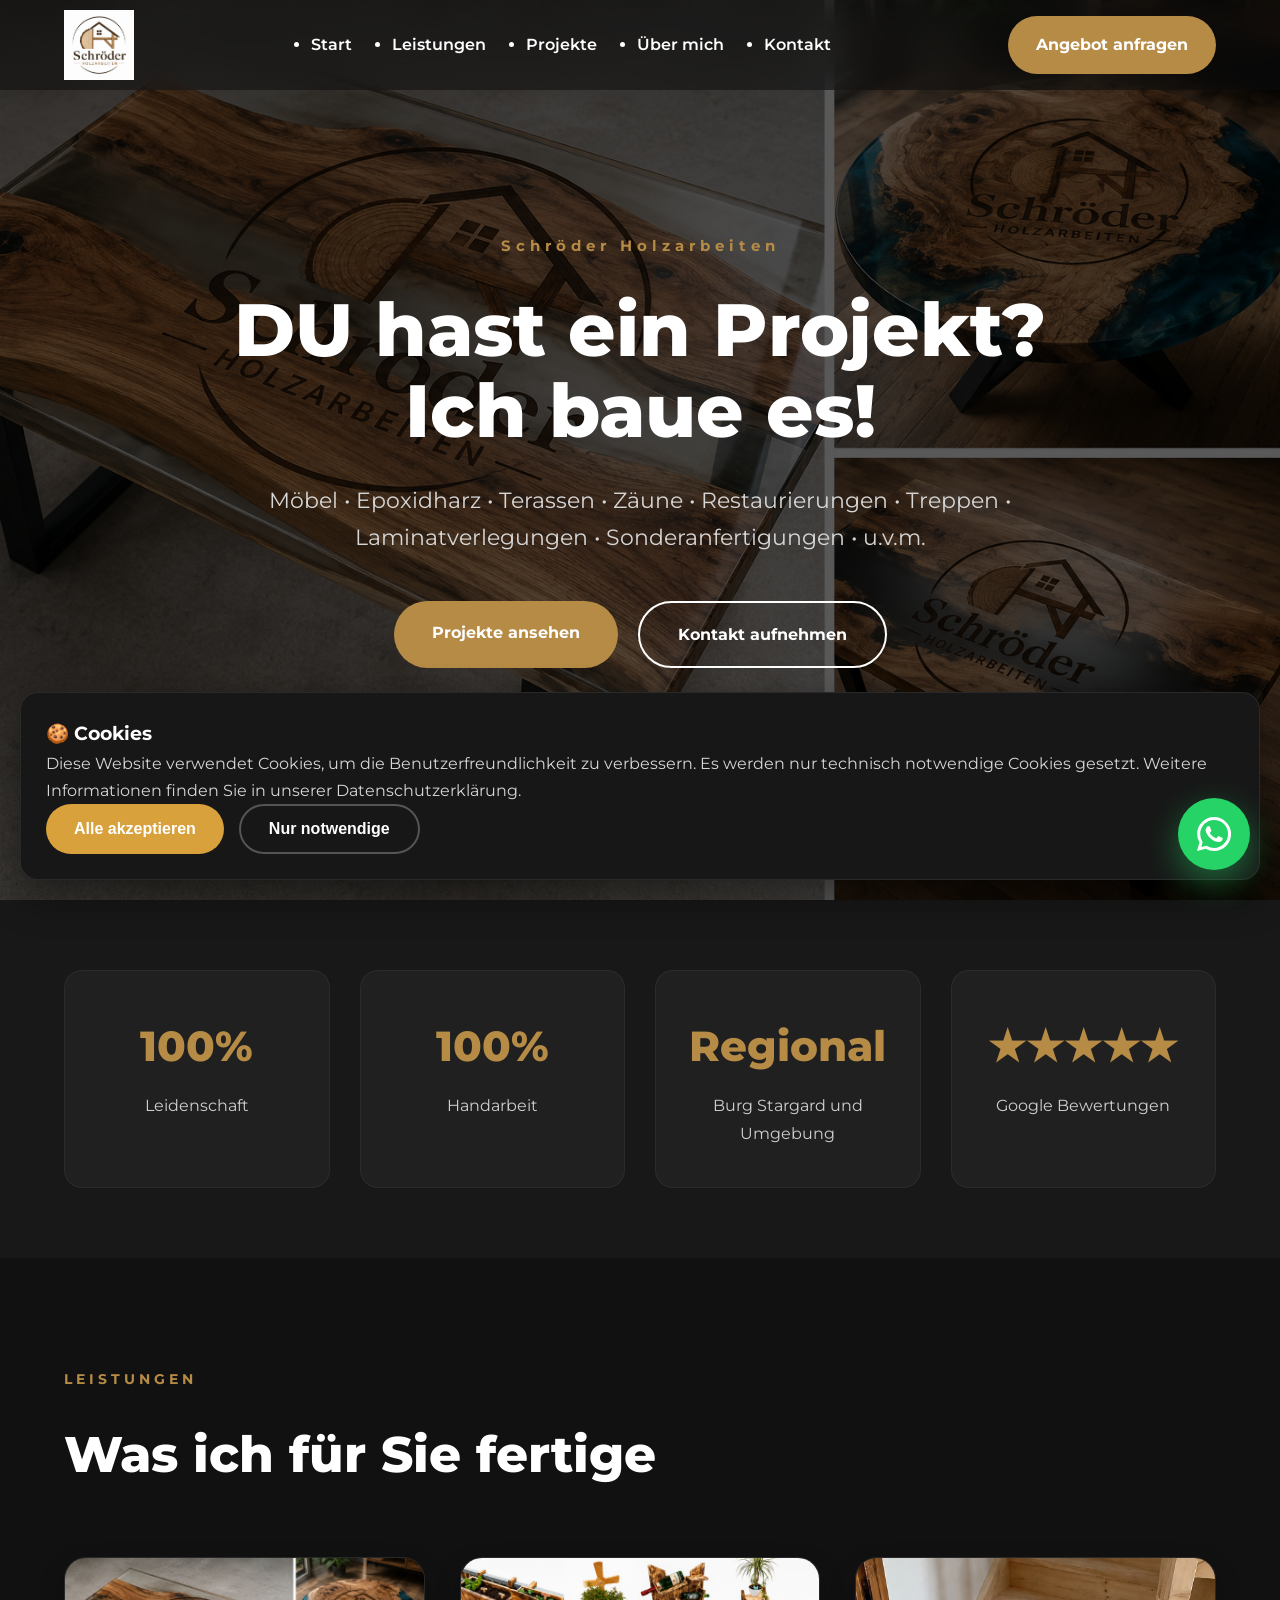
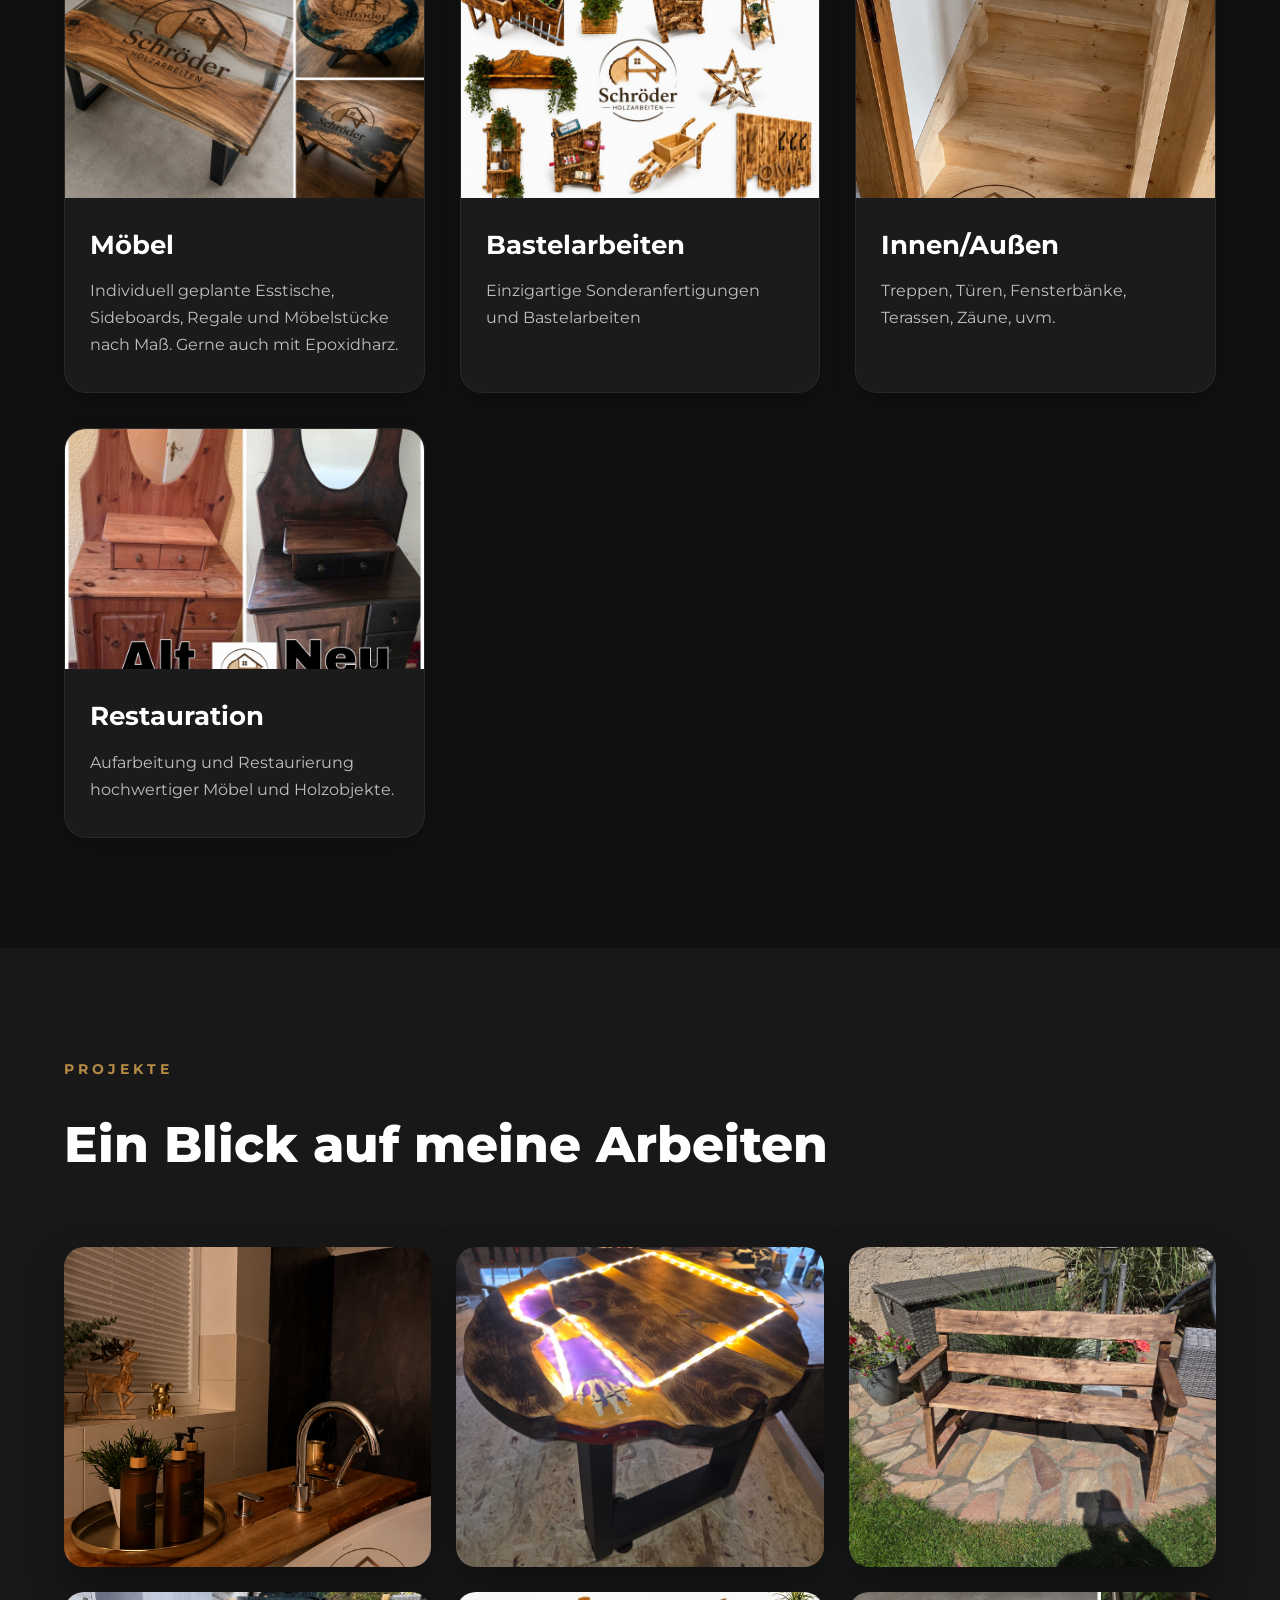
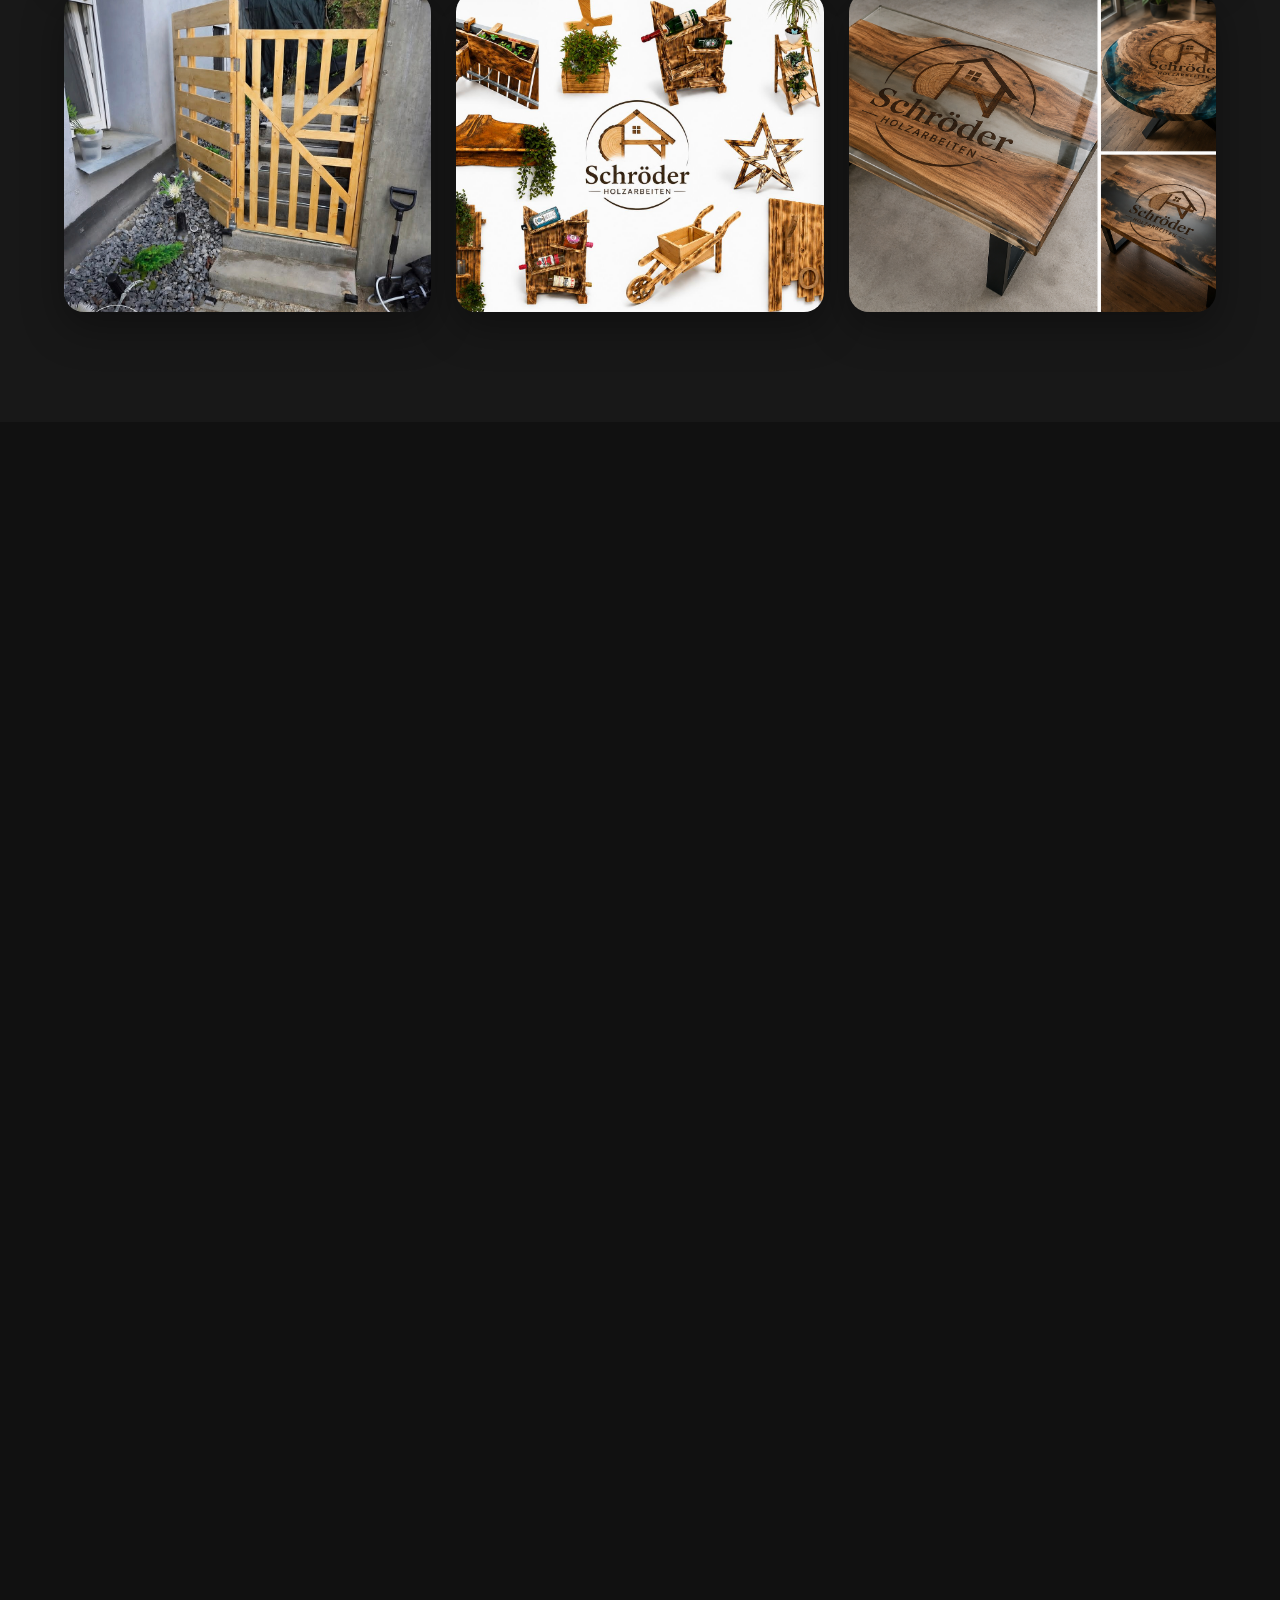
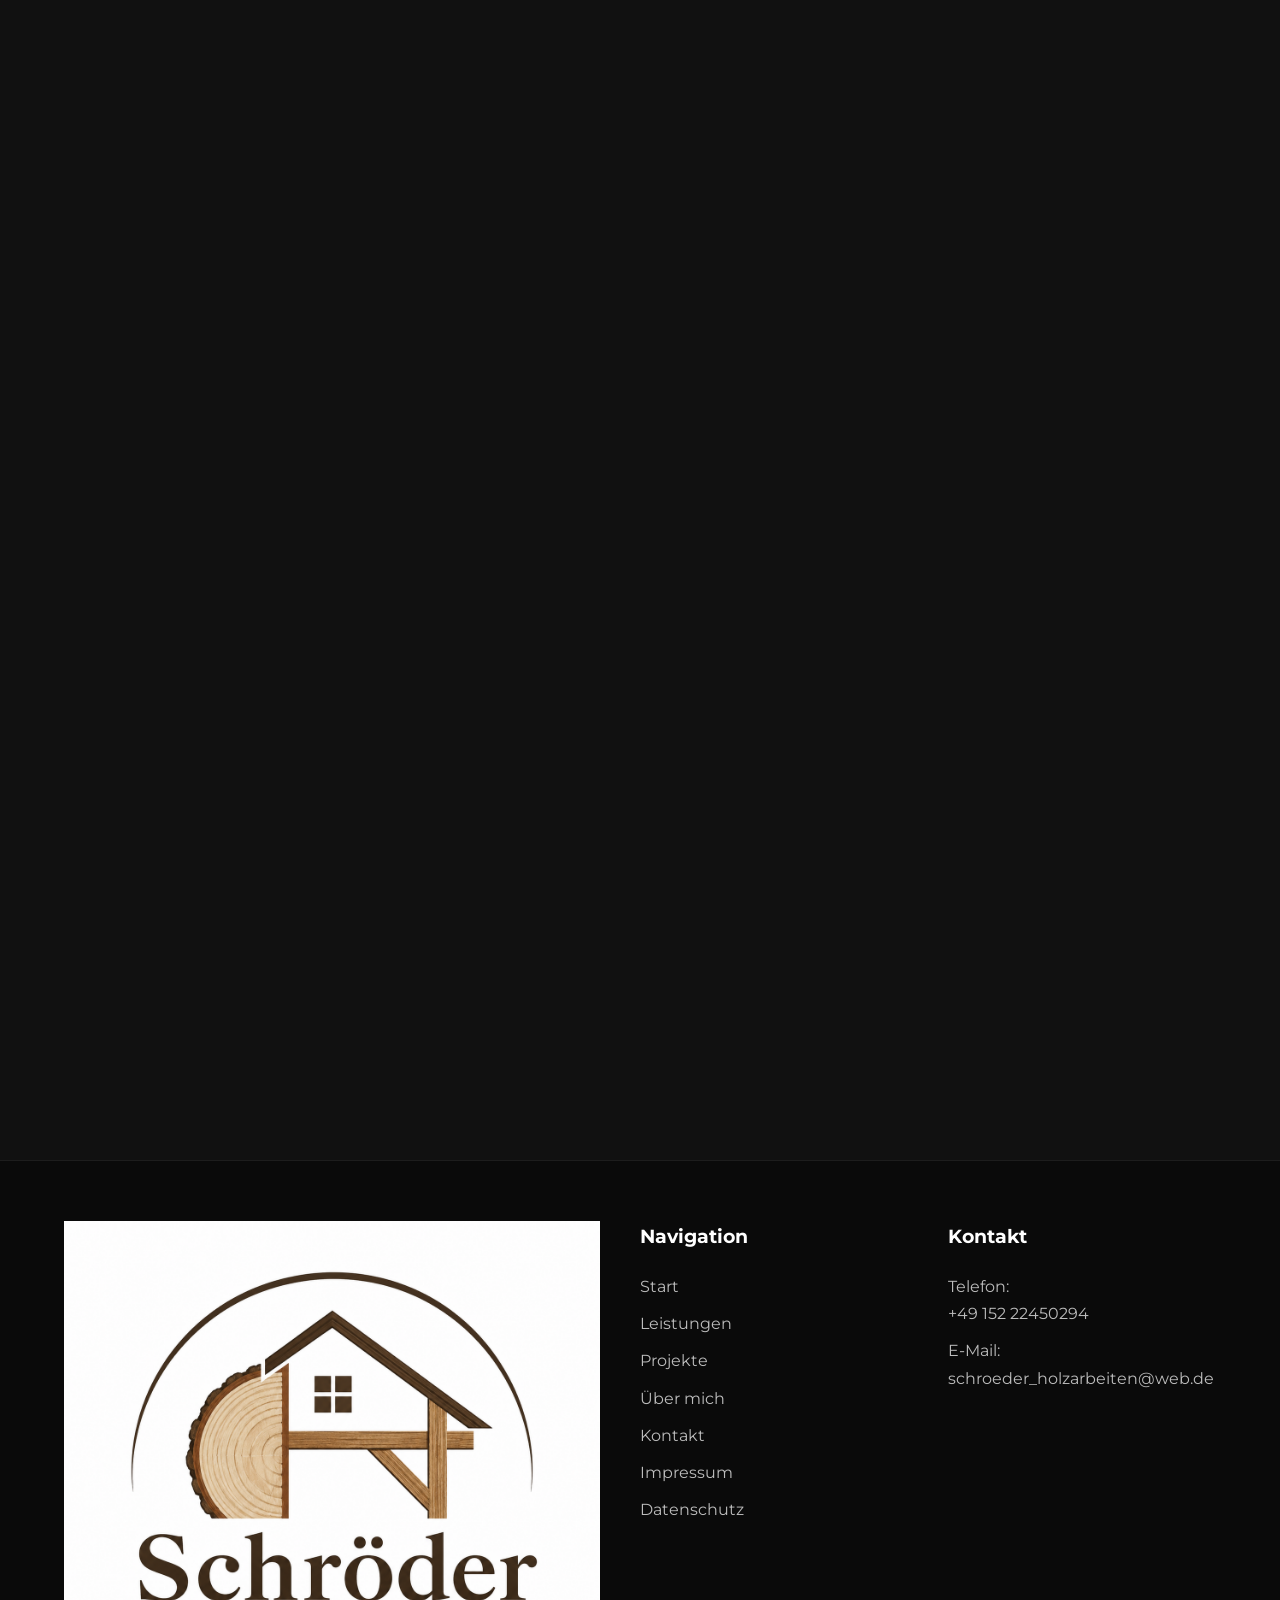
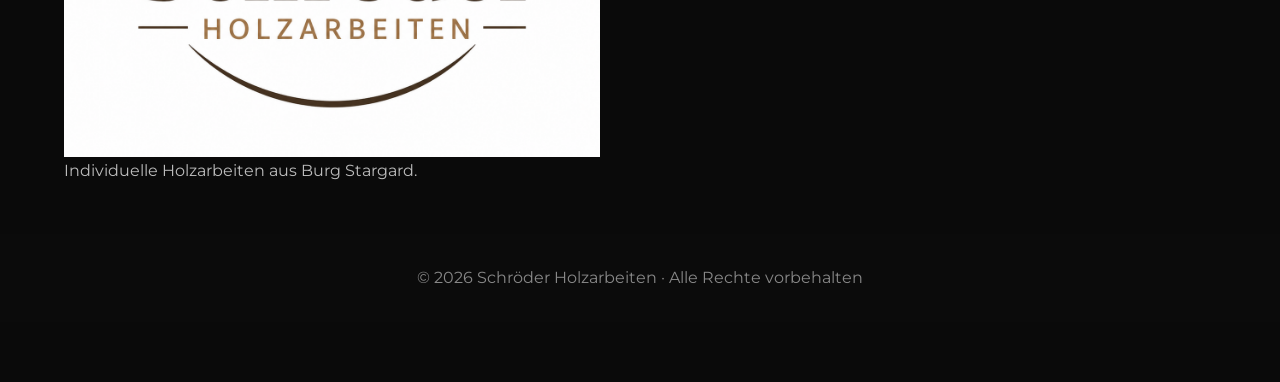
==== index.html @ 32bc5489 "Erste Version" ====
<!DOCTYPE html>
<html lang="de">

<head>

<meta charset="UTF-8">
<meta name="viewport" content="width=device-width, initial-scale=1.0">

<title>Schröder Holzarbeiten | Individuelle Möbel aus Massivholz</title>

<link rel="icon" type="image/png" href="images/favicon.png"> 

<meta name="description"
content="Schröder Holzarbeiten fertigt individuelle Möbel, Epoxidharztische, Treppen, Türen und hochwertige Sonderanfertigungen aus Holz.">

<link rel="preconnect" href="https://fonts.googleapis.com">
<link rel="preconnect" href="https://fonts.gstatic.com" crossorigin>

<link href="https://fonts.googleapis.com/css2?family=Montserrat:wght@300;400;500;600;700;800&display=swap" rel="stylesheet">

<link rel="stylesheet" href="css/style.css">

</head>

<body>

<header>

<div class="container navbar">

<div class="logo">

<img src="images/galerie/logo.png" alt="Schröder Holzarbeiten">

</div>

<nav>

<ul>

<li><a href="#start">Start</a></li>

<li><a href="#leistungen">Leistungen</a></li>

<li><a href="#projekte">Projekte</a></li>

<li><a href="#ueber">Über mich</a></li>

<li><a href="#kontakt">Kontakt</a></li>

</ul>

</nav>

<a href="#kontakt" class="button-nav">

Angebot anfragen

</a>

</div>

</header>



<section class="hero" id="start">

<div class="overlay"></div>

<img src="images/hero.jpg" class="hero-image" alt="Massivholztisch">

<div class="hero-content">

<span>

Schröder Holzarbeiten

</span>

<h1>

DU hast ein Projekt?

Ich baue es!

</h1>

<p>

Möbel • Epoxidharz • Terassen • Zäune • Restaurierungen • Treppen • Laminatverlegungen • Sonderanfertigungen • u.v.m.

</p>

<div class="hero-buttons">

<a href="#projekte" class="gold-button">

Projekte ansehen

</a>

<a href="#kontakt" class="white-button">

Kontakt aufnehmen

</a>

</div>

</div>

</section>



<section class="facts">

<div class="container facts-grid">

<div class="fact">

<h2>100%</h2>

<p>Leidenschaft</p>

</div>

<div class="fact">

<h2>100%</h2>

<p>Handarbeit</p>

</div>

<div class="fact">

<h2>Regional</h2>

<p>Burg Stargard und Umgebung</p>

</div>

<div class="fact">

<h2>★★★★★</h2>

<p>Google Bewertungen</p>

</div>

</div>

</section>



<section class="leistungen" id="leistungen">

<div class="container">

<span class="section-small">

LEISTUNGEN

</span>

<h2>

Was ich für Sie fertige

</h2>

<div class="leistungen-grid"> 
    <div class="card">

<img src="images/galerie/tische.png" alt="Massivholzmöbel">

<h3>Möbel</h3>

<p>

Individuell geplante Esstische, Sideboards, Regale und Möbelstücke nach Maß. Gerne auch mit Epoxidharz.

</p>

</div>

<div class="card">

<img src="images/galerie/bastel.jpg" alt="Epoxidharz">

<h3>Bastelarbeiten</h3>

<p>

Einzigartige Sonderanfertigungen und Bastelarbeiten

</p>

</div>

<div class="card">

<img src="images/galerie/treppe.png" alt="Treppen">

<h3>Innen/Außen</h3>

<p>

Treppen, Türen, Fensterbänke, Terassen, Zäune, uvm.

</p>

</div>

<div class="card">

<img src="images/galerie/altneu.jpg" alt="Restauration">

<h3>Restauration</h3>

<p>

Aufarbeitung und Restaurierung hochwertiger Möbel und Holzobjekte.

</p>

</div>

</div>

</div>

</section>

<section class="projects" id="projekte">

<div class="container">

<span class="section-small">

PROJEKTE

</span>

<h2>

Ein Blick auf meine Arbeiten

</h2>

<div class="gallery">

<img src="images/galerie/wasch.png" alt="Projekt">

<img src="images/galerie/tisch.jpg" alt="Projekt">

<img src="images/galerie/bank.jpg" alt="Projekt">

<img src="images//galerie/zaun.jpg" alt="Projekt">

<img src="images/galerie/bastel.jpg" alt="Projekt">

<img src="images//galerie/tische.png" alt="Projekt">

</div>

</div>

</section>

<section class="about" id="ueber">

<div class="container about-grid">

    <div class="about-image">
        <img src="images/galerie/ich.jpg" alt="Tobias Schröder">
    </div>

    <div class="about-content">

        <span>ÜBER MICH</span>

        <h2>Handwerk.<br>
        Durch und durch.</h2>

        <p>
            Hallo, mein Name ist Tobias Schröder.
            Mit viel Leidenschaft fertige ich exklusive und hochwertige Sonderanfertigungen aus Holz.
        </p>

        <p>
            Für mich zählt nicht Massenproduktion, sondern Qualität. Jedes Projekt
            wird sorgfältig geplant und in echter Handarbeit gefertigt – genau nach
            den Wünschen meiner Kunden.
        </p>

        <div class="about-features">

            <div class="feature">
                ✔ Individuelle Maßanfertigungen
            </div>

            <div class="feature">
                ✔ Hochwertige Materialien
            </div>

            <div class="feature">
                ✔ Persönliche Beratung
            </div>

            <div class="feature">
                ✔ Saubere & präzise Handarbeit
            </div>

        </div>

        <a href="#kontakt" class="btn">
            Projekt anfragen
        </a>

    </div>

</div>

</section> 


 <section class="reviews" id="bewertungen">

<div class="container">

<span>GOOGLE</span>

<h2>Ihre Meinung zählt</h2>

<div class="review-box">

<h3>⭐Hat Ihnen meine Arbeit gefallen?</h3>

<p>

Ich freue mich über jede Google-Bewertung.
Wenn Sie mit meiner Arbeit zufrieden waren,
unterstützen Sie mich mit einer kurzen Bewertung, es sind nur wenige Klicks.

</p>

<a
href="https://g.page/r/CSgVW2X1eZ8HEBM/review"
target="_blank"
rel="noopener noreferrer"
class="btn">

⭐ Jetzt Google-Bewertung schreiben

</a>

</div>

</div>

</section>

<section class="map-section">
    <div class="container">

        <span>STANDORT</span>
        <h2>Hier finden Sie mich</h2>

        <iframe
src="https://www.google.com/maps?q=Jungfernbrunnen+1A,+17094+Burg+Stargard&output=embed"
            width="100%"
            height="450"
            style="border:0;"
            allowfullscreen=""
            loading="lazy">
        </iframe>

    </div>
</section> 

<section class="contact" id="kontakt">

<div class="container contact-grid">

<div>

<span class="section-small">

KONTAKT

</span>

<h2>

SIE haben ein Projekt oder benötigen Hilfe?

</h2>

<p>

Sie planen etwas aus Holz? Ich setze es um.

Schreiben Sie mir einfach.

</p>

<div class="contact-info">

<p><strong>📞 Telefon</strong><br>
+49 152 22450294</p>

<p><strong>📧 E-Mail</strong><br>
schroeder_holzarbeiten@web.de</p>

<p><strong>📍 Standort</strong><br>
Burg Stargard</p>

</div>

<a href="https://wa.me/4915222450294" class="gold-button">

WhatsApp schreiben

</a>

<form class="contact-form"
action="https://formspree.io/f/xwlkqjod"
      method="POST"> 

    <div class="row">
        <input type="text" name="name" placeholder="Ihr Name" required>
        <input type="email" name="email" placeholder="E-Mail" required>
    </div>

    <div class="row">
        <input type="tel" name="telefon" placeholder="Telefon">
        <input type="text" name="betreff" placeholder="Betreff">
    </div>

    <textarea name="nachricht" placeholder="Erzählen Sie mir etwas über Ihr Projekt..." required></textarea>

    <button type="submit">
        Anfrage senden
    </button>

</form>

</div> 

</section>

<footer>

<div class="container footer-grid">

<div>

<img src="images/galerie/logo.png" class="footer-logo">

<p>

Individuelle Holzarbeiten aus Burg Stargard.

</p>

</div>

<div>

<h3>Navigation</h3>

<a href="#start">Start</a>

<a href="#leistungen">Leistungen</a>

<a href="#projekte">Projekte</a>

<a href="#ueber">Über mich</a>

<a href="#kontakt">Kontakt</a>

<a href="impressum.html">Impressum</a>

<a href="datenschutz.html">Datenschutz</a>

</div>

<div>

<h3>Kontakt</h3>

<p>Telefon:<br>+49 152 22450294</p>

<p>E-Mail:<br>schroeder_holzarbeiten@web.de</p>

</div>

</div>

<div class="copyright">

© 2026 Schröder Holzarbeiten · Alle Rechte vorbehalten

</div>

</footer>
<!-- Cookie Banner -->
<div id="cookie-banner" class="cookie-banner">

    <div class="cookie-content">

        <h3>🍪 Cookies</h3>

        <p>
            Diese Website verwendet Cookies, um die Benutzerfreundlichkeit
            zu verbessern. Es werden nur technisch notwendige Cookies gesetzt.
            Weitere Informationen finden Sie in unserer
            <a href="datenschutz.html">Datenschutzerklärung</a>.
        </p>

        <div class="cookie-buttons">

            <button id="acceptCookies" class="cookie-btn accept">
                Alle akzeptieren
            </button>

            <button id="declineCookies" class="cookie-btn decline">
                Nur notwendige
            </button>

        </div>

    </div>

</div> 
<!-- WhatsApp Button -->

<a
href="https://wa.me/4915222450294?text=Hallo%20Herr%20Schröder,%20ich%20interessiere%20mich%20für%20Ihre%20Holzarbeiten."
class="whatsapp-button"
target="_blank"
aria-label="WhatsApp">

<svg xmlns="http://www.w3.org/2000/svg"
width="34"
height="34"
fill="currentColor"
viewBox="0 0 16 16">

<path d="M13.601 2.326A7.854 7.854 0 0 0 8.042 0C3.64 0 .06 3.58.06 7.983a7.94 7.94 0 0 0 1.082 4.005L0 16l4.134-1.084a7.94 7.94 0 0 0 3.908 1.056h.003c4.402 0 7.983-3.58 7.983-7.983a7.93 7.93 0 0 0-2.427-5.663zM8.045 14.56a6.54 6.54 0 0 1-3.333-.914l-.239-.142-2.453.643.655-2.39-.156-.245a6.53 6.53 0 0 1-1.006-3.529c0-3.61 2.937-6.547 6.548-6.547 1.748 0 3.391.681 4.626 1.916a6.49 6.49 0 0 1 1.92 4.63c-.002 3.61-2.94 6.548-6.562 6.548zm3.593-4.893c-.196-.098-1.16-.573-1.34-.639-.18-.066-.312-.098-.443.099-.13.196-.508.638-.623.769-.115.131-.229.147-.425.049-.196-.098-.828-.305-1.578-.973-.583-.52-.976-1.162-1.09-1.359-.115-.196-.012-.302.086-.4.088-.087.196-.229.294-.344.098-.115.131-.196.196-.327.066-.131.033-.245-.016-.344-.05-.098-.443-1.066-.607-1.458-.159-.382-.321-.331-.443-.337l-.377-.007c-.131 0-.344.049-.524.245-.18.196-.688.672-.688 1.638s.705 1.9.803 2.032c.098.131 1.387 2.117 3.36 2.969.47.203.836.324 1.122.414.471.149.9.128 1.239.078.378-.056 1.16-.474 1.323-.933.164-.458.164-.852.115-.933-.049-.082-.18-.131-.377-.229z"/>

</svg>

</a> 
<script src="js/script.js"></script>

</body>
</html>
---- css/style.css ----
/* ===================================================
   SCHRÖDER HOLZARBEITEN
   Premium Design 2026
=================================================== */

:root{

--gold:#b68b45;
--gold-light:#d8b06a;

--dark:#111111;
--dark2:#181818;
--dark3:#242424;

--white:#ffffff;
--gray:#cfcfcf;

--radius:18px;

}

*{
margin:0;
padding:0;
box-sizing:border-box;
}

html{
scroll-behavior:smooth;
}

body{

font-family:'Montserrat',sans-serif;

background:var(--dark);

color:white;

line-height:1.7;

overflow-x:hidden;

}

img{

display:block;

max-width:100%;

}

a{

text-decoration:none;

color:inherit;

}

.container{

width:min(1280px,90%);

margin:auto;

}

/* ========================================= */

section{

padding:110px 0;

}

/* ========================================= */

.section-small{

display:block;

color:var(--gold);

letter-spacing:4px;

font-size:14px;

margin-bottom:20px;

text-transform:uppercase;

font-weight:700;

}

h2{

font-size:50px;

margin-bottom:30px;

font-weight:800;

}

p{

color:#d6d6d6;

}

/* ========================================= */

header{

position:fixed;

top:0;

left:0;

width:100%;

z-index:9999;

background:rgba(15,15,15,.55);

backdrop-filter:blur(16px);

transition:.4s;

}

.navbar{

display:flex;

justify-content:space-between;

align-items:center;

height:90px;

}

.logo img{

height:70px;

}

nav ul{

display:flex;

gap:40px;

}

nav a{

font-weight:600;

transition:.35s;

}

nav a:hover{

color:var(--gold);

}

.button-nav{

padding:15px 28px;

background:var(--gold);

border-radius:50px;

font-weight:700;

transition:.35s;

}

.button-nav:hover{

transform:translateY(-3px);

background:var(--gold-light);

}

/* ========================================= */

.hero{

position:relative;

height:100vh;

display:flex;

justify-content:center;

align-items:center;

text-align:center;

overflow:hidden;

}

.hero-image{

position:absolute;

width:100%;

height:100%;

object-fit:cover;

filter:brightness(.35);

animation:zoomHero 18s linear infinite alternate;

}

@keyframes zoomHero{

from{

transform:scale(1);

}

to{

transform:scale(1.15);

}

}

.overlay{

position:absolute;

inset:0;

background:linear-gradient(
rgba(0,0,0,.35),
rgba(0,0,0,.75)
);

}

.hero-content{

position:relative;

z-index:5;

max-width:900px;

padding:20px;

}

.hero-content span{

color:var(--gold);

letter-spacing:5px;

font-size:15px;

font-weight:700;

}

.hero-content h1{

font-size:74px;

margin:30px 0;

line-height:1.1;

font-weight:800;

}

.hero-content p{

font-size:22px;

margin-bottom:45px;

}

.hero-buttons{

display:flex;

justify-content:center;

gap:20px;

flex-wrap:wrap;

}

.gold-button{

background:var(--gold);

padding:18px 38px;

border-radius:60px;

font-weight:700;

transition:.35s;

}

.gold-button:hover{

background:var(--gold-light);

transform:translateY(-4px);

}

.white-button{

border:2px solid white;

padding:18px 38px;

border-radius:60px;

font-weight:700;

transition:.35s;

}

.white-button:hover{

background:white;

color:#111;

} 

/* ===========================================
   FAKTEN
=========================================== */

.facts{

background:#181818;

padding:70px 0;

}

.facts-grid{

display:grid;

grid-template-columns:repeat(4,1fr);

gap:30px;

text-align:center;

}

.fact{

background:#202020;

padding:40px 20px;

border-radius:18px;

transition:.35s;

border:1px solid rgba(255,255,255,.05);

}

.fact:hover{

transform:translateY(-8px);

border-color:var(--gold);

box-shadow:0 20px 45px rgba(0,0,0,.35);

}

.fact h2{

font-size:42px;

margin-bottom:10px;

color:var(--gold);

}

.fact p{

color:#cfcfcf;

}

/* ===========================================
   LEISTUNGEN
=========================================== */

.leistungen{

background:#111;

}

.leistungen-grid{

display:grid;

grid-template-columns:repeat(auto-fit,minmax(270px,1fr));

gap:35px;

margin-top:60px;

}

.card{

background:#1b1b1b;

border-radius:22px;

overflow:hidden;

transition:.4s;

border:1px solid rgba(255,255,255,.06);

box-shadow:0 10px 25px rgba(0,0,0,.25);

}

.card:hover{

transform:translateY(-12px);

box-shadow:0 25px 60px rgba(0,0,0,.45);

border-color:var(--gold);

}

.card img{

width:100%;

height:240px;

object-fit:cover;

transition:.5s;

}

.card:hover img{

transform:scale(1.08);

}

.card h3{

padding:25px 25px 10px;

font-size:26px;

color:#fff;

}

.card p{

padding:0 25px 30px;

color:#bfbfbf;

}

/* Goldene Linie */

.card::after{

content:"";

display:block;

width:0;

height:4px;

background:var(--gold);

transition:.4s;

}

.card:hover::after{

width:100%;

} 
/* ===========================================
   PROJEKTE / GALERIE
=========================================== */

.projects{
    background:var(--dark2);
}

.gallery{
    margin-top:60px;
    display:grid;
    grid-template-columns:repeat(3,1fr);
    gap:25px;
}

.gallery img{
    width:100%;
    height:320px;
    object-fit:cover;
    border-radius:20px;
    transition:.45s;
    cursor:pointer;
    box-shadow:0 15px 40px rgba(0,0,0,.35);
}

.gallery img:hover{
    transform:scale(1.04);
    filter:brightness(.85);
}

/* ===========================================
   ÜBER MICH
=========================================== */

.about{
    background:#111;
}

.about-grid{
    display:grid;
    grid-template-columns:420px 1fr;
    gap:70px;
    align-items:center;
}

.about-image img{
    width:100%;
    border-radius:22px;
    box-shadow:0 25px 60px rgba(0,0,0,.45);
}

.about-content span{
    color:var(--gold);
    font-weight:700;
    letter-spacing:4px;
    text-transform:uppercase;
}

.about-content h2{
    margin:20px 0 30px;
}

.about-content p{
    margin-bottom:20px;
    color:#cfcfcf;
    font-size:18px;
}

.about-stats{
    display:grid;
    grid-template-columns:repeat(3,1fr);
    gap:20px;
    margin-top:45px;
}

.about-stats div{
    background:#1d1d1d;
    padding:30px;
    border-radius:18px;
    text-align:center;
    transition:.35s;
}

.about-stats div:hover{
    transform:translateY(-8px);
    border:1px solid var(--gold);
}

.about-stats h3{
    color:var(--gold);
    font-size:34px;
    margin-bottom:8px;
}

.about-stats p{
    margin:0;
    font-size:15px;
} 
/* ==========================
   ABOUT
========================== */

.about{
    padding:120px 0;
    background:#111;
}

.about-grid{
    display:grid;
    grid-template-columns:420px 1fr;
    gap:70px;
    align-items:center;
}

.about-image img{
    width:100%;
    border-radius:20px;
    box-shadow:0 25px 60px rgba(0,0,0,.45);
}

.about-content span{
    color:var(--gold);
    letter-spacing:3px;
    font-weight:700;
    text-transform:uppercase;
}

.about-content h2{
    font-size:52px;
    line-height:1.2;
    margin:15px 0 30px;
}

.about-content p{
    color:#cfcfcf;
    line-height:1.8;
    margin-bottom:20px;
    font-size:18px;
}

.about-features{
    display:grid;
    grid-template-columns:1fr 1fr;
    gap:15px;
    margin:35px 0;
}

.feature{
    background:#1b1b1b;
    padding:18px;
    border-radius:12px;
    border:1px solid rgba(255,255,255,.05);
    transition:.3s;
}

.feature:hover{
    border-color:var(--gold);
    transform:translateY(-5px);
}

@media(max-width:900px){

.about-grid{
    grid-template-columns:1fr;
}

.about-content h2{
    font-size:38px;
}

.about-features{
    grid-template-columns:1fr;
}

} 
/* ==========================
   CONTACT
========================== */
.contact{
    padding:120px 0;
    background:#111;
}

.contact-grid{
    display:grid;
    grid-template-columns:0.9fr 1.1fr;
    gap:80px;
    align-items:start;
}

.contact-info h2{
    font-size:58px;
    line-height:1.2;
    margin:20px 0 30px;
}

.contact-info p{
    color:#cfcfcf;
    font-size:18px;
    line-height:1.8;
    margin-bottom:35px;
}

.contact-box{
    display:flex;
    align-items:center;
    gap:18px;
    margin-bottom:25px;
}

.contact-box i{
    width:55px;
    height:55px;
    background:var(--gold);
    color:#111;
    border-radius:50%;
    display:flex;
    justify-content:center;
    align-items:center;
    font-size:22px;
}

.contact-box h4{
    margin:0;
    color:#fff;
    font-size:18px;
}

.contact-box p{
    margin:4px 0 0;
    color:#bbb;
}

.contact-form{
    background:#181818;
    padding:40px;
    border-radius:20px;
    box-shadow:0 15px 40px rgba(0,0,0,.4);
    width:100%;
    max-width:700px;
    padding:45px;
}

.contact-form .row{
    display:grid;
    grid-template-columns:1fr 1fr;
    gap:20px;
    margin-bottom:20px;
}

.contact-form input,
.contact-form textarea{
    width:100%;
    background:#222;
    color:#fff;
    border:1px solid #333;
    border-radius:12px;
    padding:20px;
    font-size:17px;
    margin-bottom:20px;
}

.contact-form textarea{
    min-height:180px;
    resize:none;
    margin-top:20px;
}

.contact-form input:focus,
.contact-form textarea:focus{
    outline:none;
    border-color:var(--gold);
}

.contact-form button{
    width:100%;
    margin-top:25px;
    background:var(--gold);
    color:#111;
    padding:20px;
    border:none;
    border-radius:12px;
    font-size:18px;
    font-weight:700;
    cursor:pointer;
    transition:.3s;
}

.contact-form button:hover{
    transform:translateY(-3px);
} 

/* ==========================
   FOOTER
========================== */

footer{
    background:#0a0a0a;
    padding:60px 0;
    border-top:1px solid rgba(255,255,255,.08);
}

.footer-grid{
    display:grid;
    grid-template-columns:2fr 1fr 1fr;
    gap:40px;
}

footer h3{
    margin-bottom:20px;
}

footer p,
footer a{
    color:#bcbcbc;
    text-decoration:none;
    display:block;
    margin-bottom:10px;
}

.copyright{
    text-align:center;
    margin-top:40px;
    color:#777;
} 
/* ==========================
   HOVER EFFEKTE
========================== */

.project-card{
    transition:.4s;
    overflow:hidden;
}

.project-card img{
    transition:.6s;
}

.project-card:hover{
    transform:translateY(-10px);
    box-shadow:0 25px 60px rgba(0,0,0,.45);
}

.project-card:hover img{
    transform:scale(1.08);
}

.button-gold,
.button-outline,
.contact-form button{
    transition:.35s;
}

.button-gold:hover{
    transform:translateY(-4px);
    box-shadow:0 15px 35px rgba(212,175,55,.45);
}

.button-outline:hover{
    background:#d4af37;
    color:#111;
    transform:translateY(-4px);
}

.contact-form button:hover{
    transform:translateY(-4px);
    box-shadow:0 15px 35px rgba(212,175,55,.45);
}

/* ==========================
   SCROLL ANIMATIONEN
========================== */

.fade-up{
    opacity:0;
    transform:translateY(50px);
    transition:1s;
}

.fade-up.show{
    opacity:1;
    transform:translateY(0);
}

/* ==========================
   SCROLLBAR
========================== */

::-webkit-scrollbar{
    width:10px;
}

::-webkit-scrollbar-track{
    background:#111;
}

::-webkit-scrollbar-thumb{
    background:#d4af37;
    border-radius:50px;
}

::-webkit-scrollbar-thumb:hover{
    background:#f0c64f;
}

/* ==========================
   SELECTION
========================== */

::selection{
    background:#d4af37;
    color:#111;
}

/* ==========================
   BILDER
========================== */

img{
    max-width:100%;
    display:block;
}

/* ==========================
   MOBILE
========================== */

@media(max-width:1100px){

.hero h1{
font-size:60px;
}

.about-grid,
.contact-grid,
.footer-grid{
grid-template-columns:1fr;
}

.about-image{
order:-1;
}

.gallery-grid{
grid-template-columns:repeat(2,1fr);
}

.nav-links{
display:none;
}

}

@media(max-width:768px){

.hero{
padding:140px 20px 100px;
text-align:center;
}

.hero h1{
font-size:42px;
line-height:1.2;
}

.hero p{
font-size:18px;
}

.hero-buttons{
flex-direction:column;
align-items:center;
}

.gallery-grid{
grid-template-columns:1fr;
}

.about-content h2,
.contact-info h2{
font-size:36px;
}

.about-stats{
grid-template-columns:1fr;
}

.container{
width:92%;
}

section{
padding:90px 0;
}

}

/* ==========================
   SANFTE ANIMATION
========================== */

@keyframes float{

0%{
transform:translateY(0);
}

50%{
transform:translateY(-8px);
}

100%{
transform:translateY(0);
}

}

.hero-buttons a:first-child{
animation:float 3s ease-in-out infinite;
}

/* ==========================
   GLAS EFFEKT
========================== */

.glass{
background:rgba(255,255,255,.04);
backdrop-filter:blur(12px);
border:1px solid rgba(255,255,255,.08);
}

/* ==========================
   GOLDENER LICHTSCHEIN
========================== */

.gold-glow{
box-shadow:
0 0 15px rgba(212,175,55,.25),
0 0 40px rgba(212,175,55,.15);
}
/* ==========================
   RECHTLICHE SEITEN
========================== */

.legal{

padding:100px 0;

background:#111;

}

.legal .container{

display:grid;

grid-template-columns:repeat(auto-fit,minmax(320px,1fr));

gap:30px;

}

.legal .card{

background:#1a1a1a;

padding:35px;

border-radius:18px;

border:1px solid rgba(255,255,255,.06);

transition:.35s;

}

.legal .card:hover{

transform:translateY(-8px);

border-color:#d4af37;

box-shadow:0 25px 60px rgba(0,0,0,.4);

}

.legal h2{

font-size:26px;

margin-bottom:20px;

color:#d4af37;

}

.legal p{

line-height:1.8;

color:#d7d7d7;

} 
/* ===========================
   Impressum & Datenschutz
=========================== */

.legal-page{
    padding:120px 20px;
    background:#111;
    min-height:80vh;
}

.container-small{
    max-width:900px;
    margin:auto;
    background:#1b1b1b;
    padding:50px;
    border-radius:18px;
    border:1px solid rgba(255,255,255,.08);
    box-shadow:0 20px 50px rgba(0,0,0,.35);
}

.container-small h1{
    font-size:48px;
    margin-bottom:40px;
    color:#d4af37;
}

.container-small h2{
    margin-top:35px;
    margin-bottom:12px;
    color:#fff;
}

.container-small p{
    color:#cfcfcf;
    line-height:1.9;
}

.copyright{
    text-align:center;
    padding:30px;
    background:#0b0b0b;
    color:#888;
} 
/* =========================
   COOKIE BANNER
========================= */

.cookie-banner{
    position: fixed;
    left: 20px;
    right: 20px;
    bottom: 20px;
    background: #171717;
    border: 1px solid rgba(255,255,255,.08);
    border-radius: 18px;
    padding: 25px;
    box-shadow: 0 15px 40px rgba(0,0,0,.45);
    z-index: 9999;

    display:flex;
    justify-content:space-between;
    align-items:center;
    gap:30px;
}

.cookie-text h3{
    color:#fff;
    margin-bottom:10px;
    font-size:24px;
}

.cookie-text p{
    color:#cfcfcf;
    line-height:1.7;
    max-width:700px;
}

.cookie-text a{
    color:#d8a13b;
    text-decoration:none;
}

.cookie-buttons{
    display:flex;
    gap:15px;
}

.cookie-btn{
    padding:14px 28px;
    border-radius:40px;
    border:none;
    font-size:16px;
    cursor:pointer;
    transition:.3s;
    font-weight:600;
}

.cookie-btn.accept{
    background:#d8a13b;
    color:#fff;
}

.cookie-btn.accept:hover{
    background:#bf8b29;
}

.cookie-btn.decline{
    background:transparent;
    border:2px solid #555;
    color:#fff;
}

.cookie-btn.decline:hover{
    border-color:#d8a13b;
}

@media(max-width:900px){

.cookie-banner{
    flex-direction:column;
    text-align:center;
}

.cookie-buttons{
    width:100%;
    justify-content:center;
    flex-wrap:wrap;
}

.cookie-btn{
    width:220px;
}

} 
/* =====================================
   WhatsApp Floating Button
===================================== */

.whatsapp-button{

position:fixed;

right:30px;

bottom:30px;

width:72px;

height:72px;

border-radius:50%;

background:#25D366;

color:white;

display:flex;

justify-content:center;

align-items:center;

box-shadow:0 12px 35px rgba(37,211,102,.45);

z-index:9999;

transition:.35s;

animation:whatsappFloat 2.5s ease-in-out infinite;

}

.whatsapp-button:hover{

transform:scale(1.12);

box-shadow:0 20px 50px rgba(37,211,102,.55);

}

@keyframes whatsappFloat{

0%{

transform:translateY(0);

}

50%{

transform:translateY(-8px);

}

100%{

transform:translateY(0);

}

}

@media(max-width:768px){

.whatsapp-button{

width:62px;

height:62px;

right:18px;

bottom:18px;

}

} 
/*=============================
 GOOGLE BEWERTUNGEN
=============================*/

.review-box{

margin-top:50px;

background:#1b1b1b;

padding:45px;

border-radius:20px;

border:1px solid rgba(255,255,255,.08);

text-align:center;

}

.review-box h3{

font-size:32px;

margin-bottom:20px;

color:#fff;

}

.review-box p{

max-width:650px;

margin:auto;

color:#cfcfcf;

line-height:1.8;

margin-bottom:35px;

} 
/* ==========================
   Google Maps
========================== */

.map-section{
    padding:100px 0;
    background:#111;
}

.map-section span{
    color:#d9a441;
    font-weight:700;
    letter-spacing:2px;
}

.map-section h2{
    color:white;
    font-size:48px;
    margin:15px 0 40px;
}

.map-section iframe{
    border-radius:20px;
    box-shadow:0 10px 40px rgba(0,0,0,.35);
} 

/* ==========================
   ENDE
========================== */
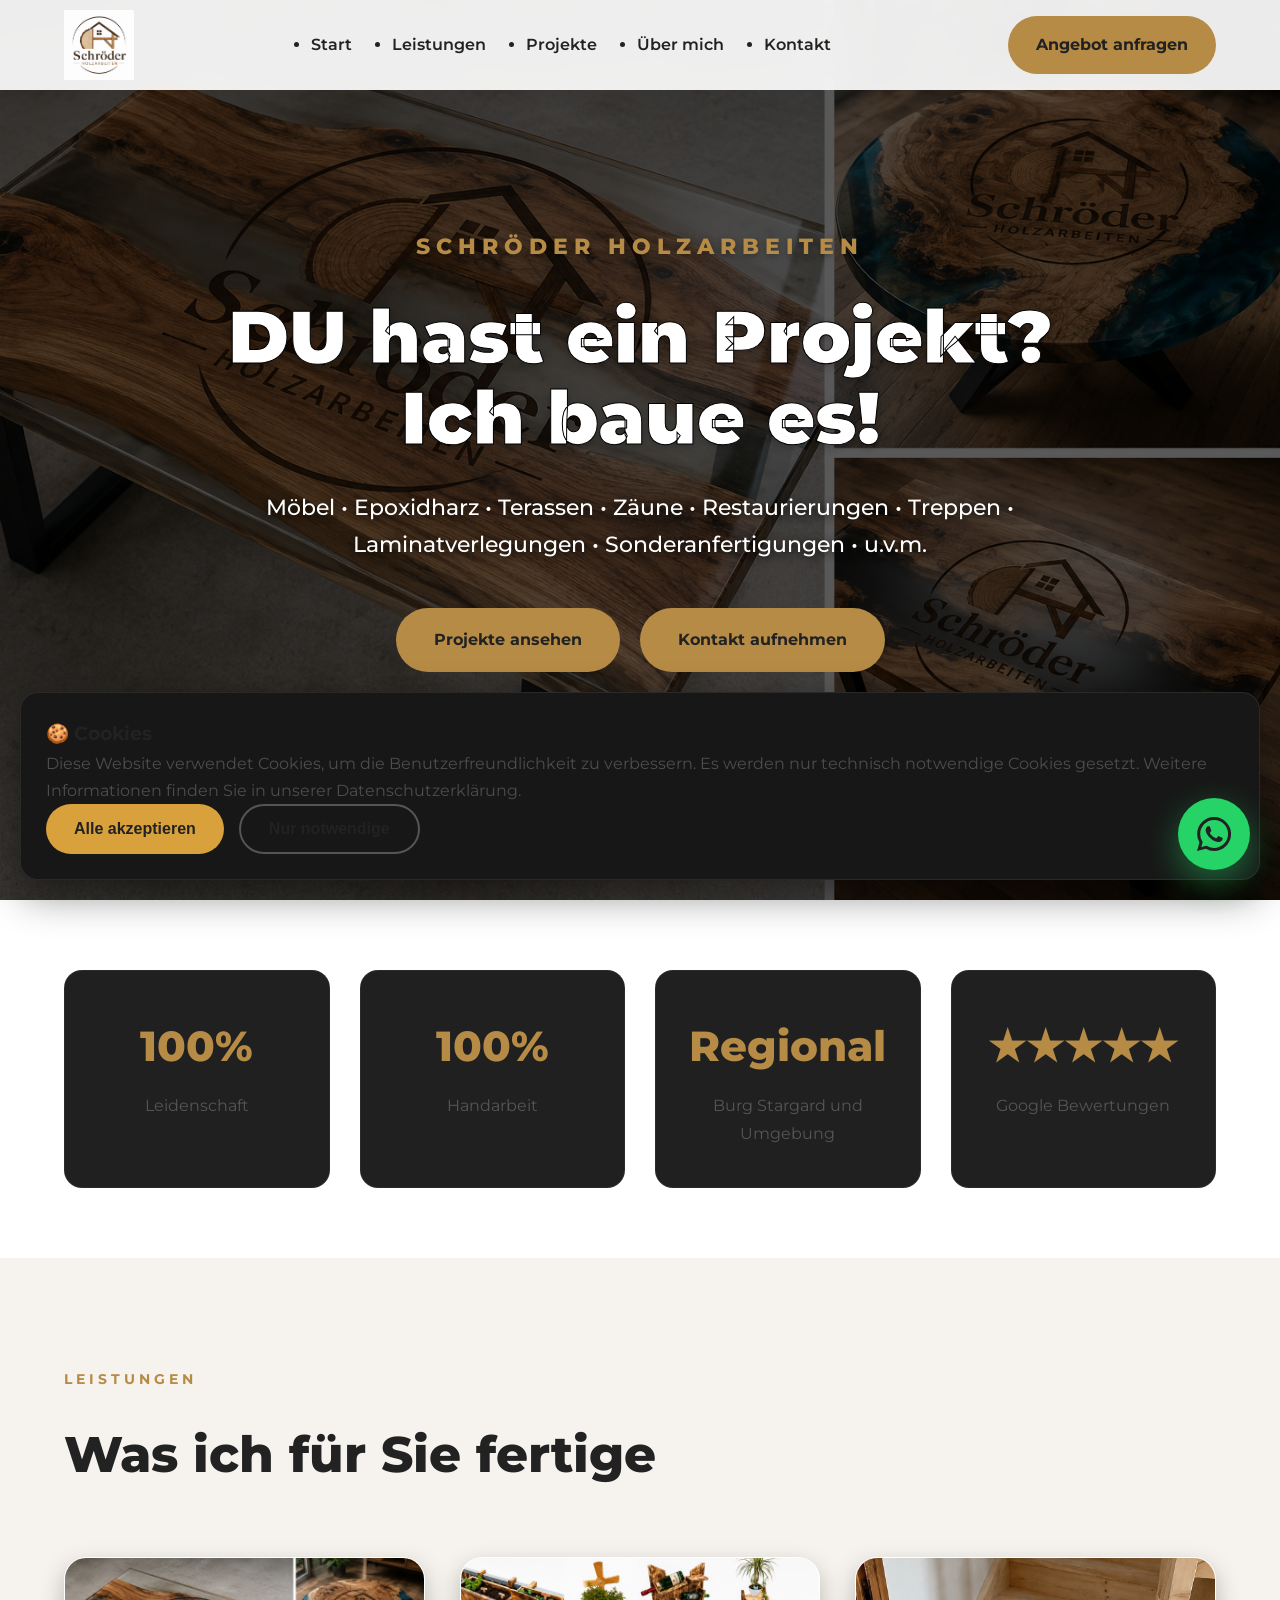
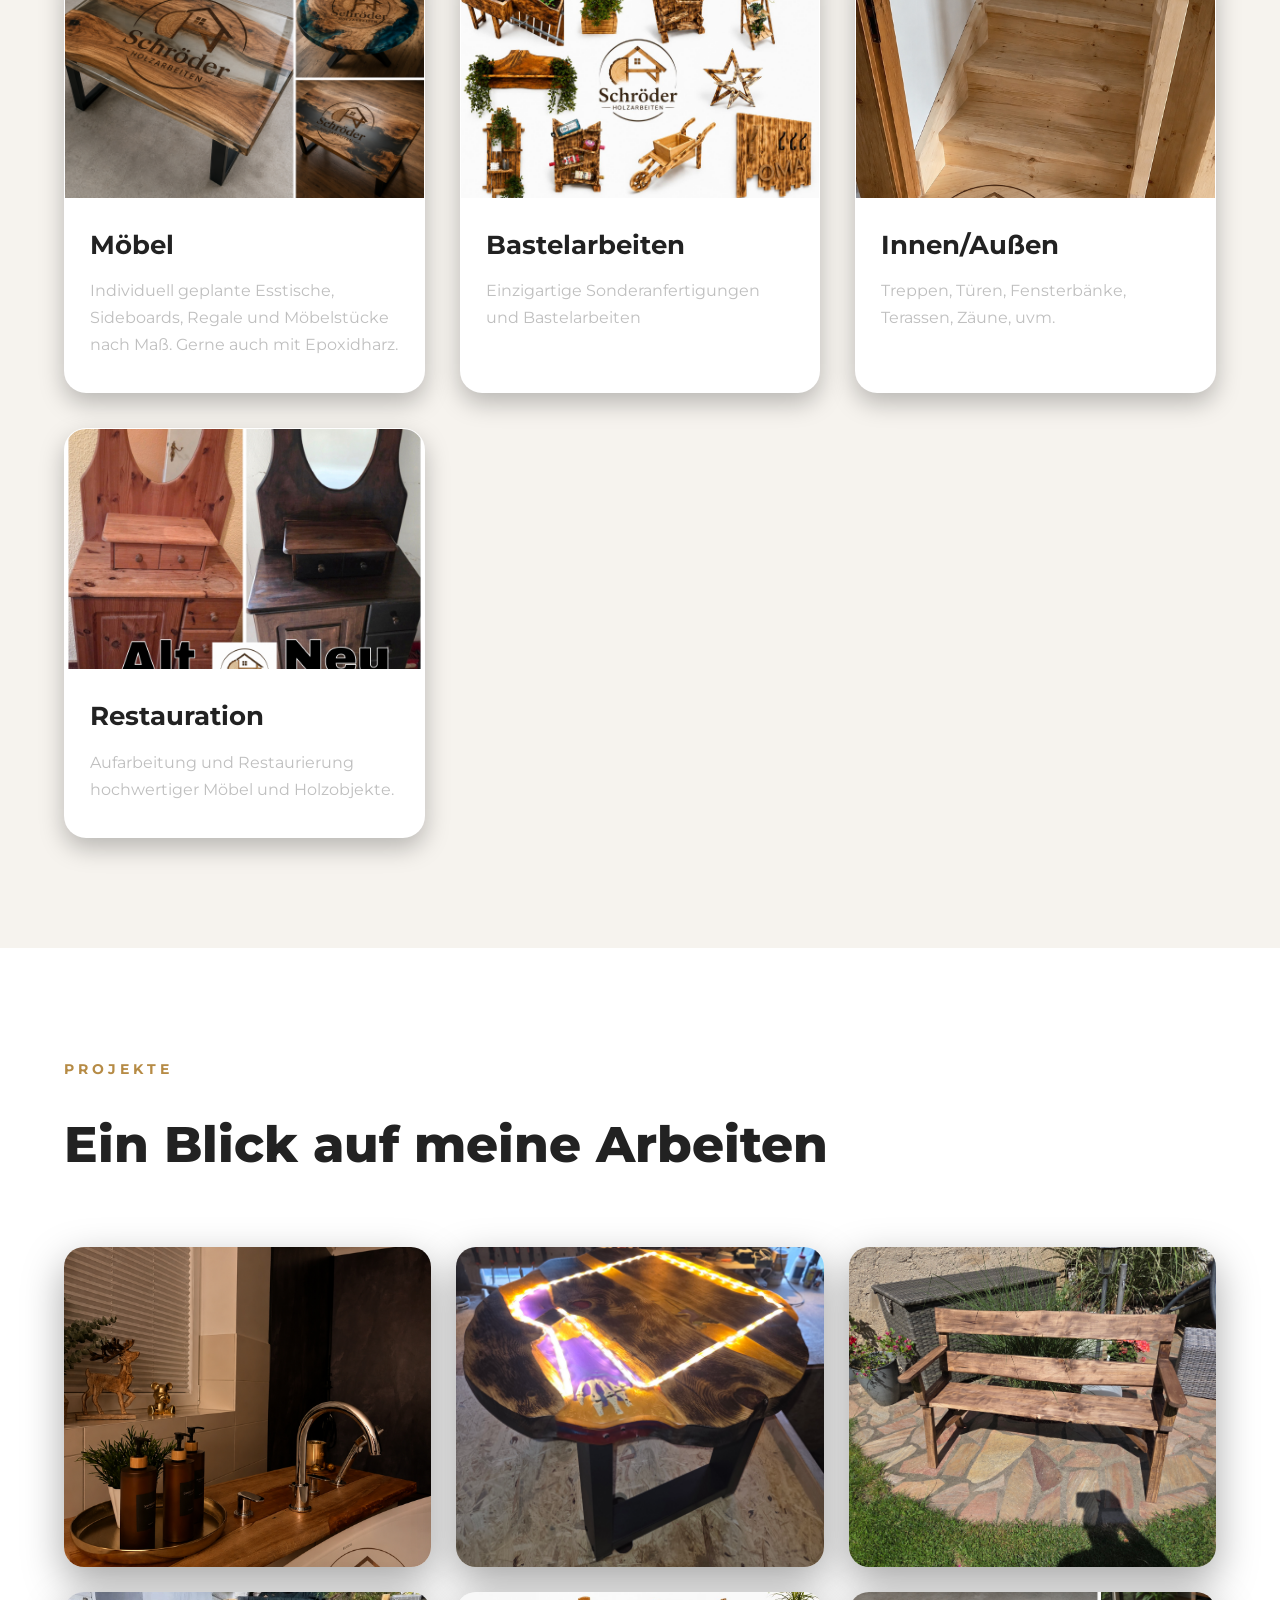
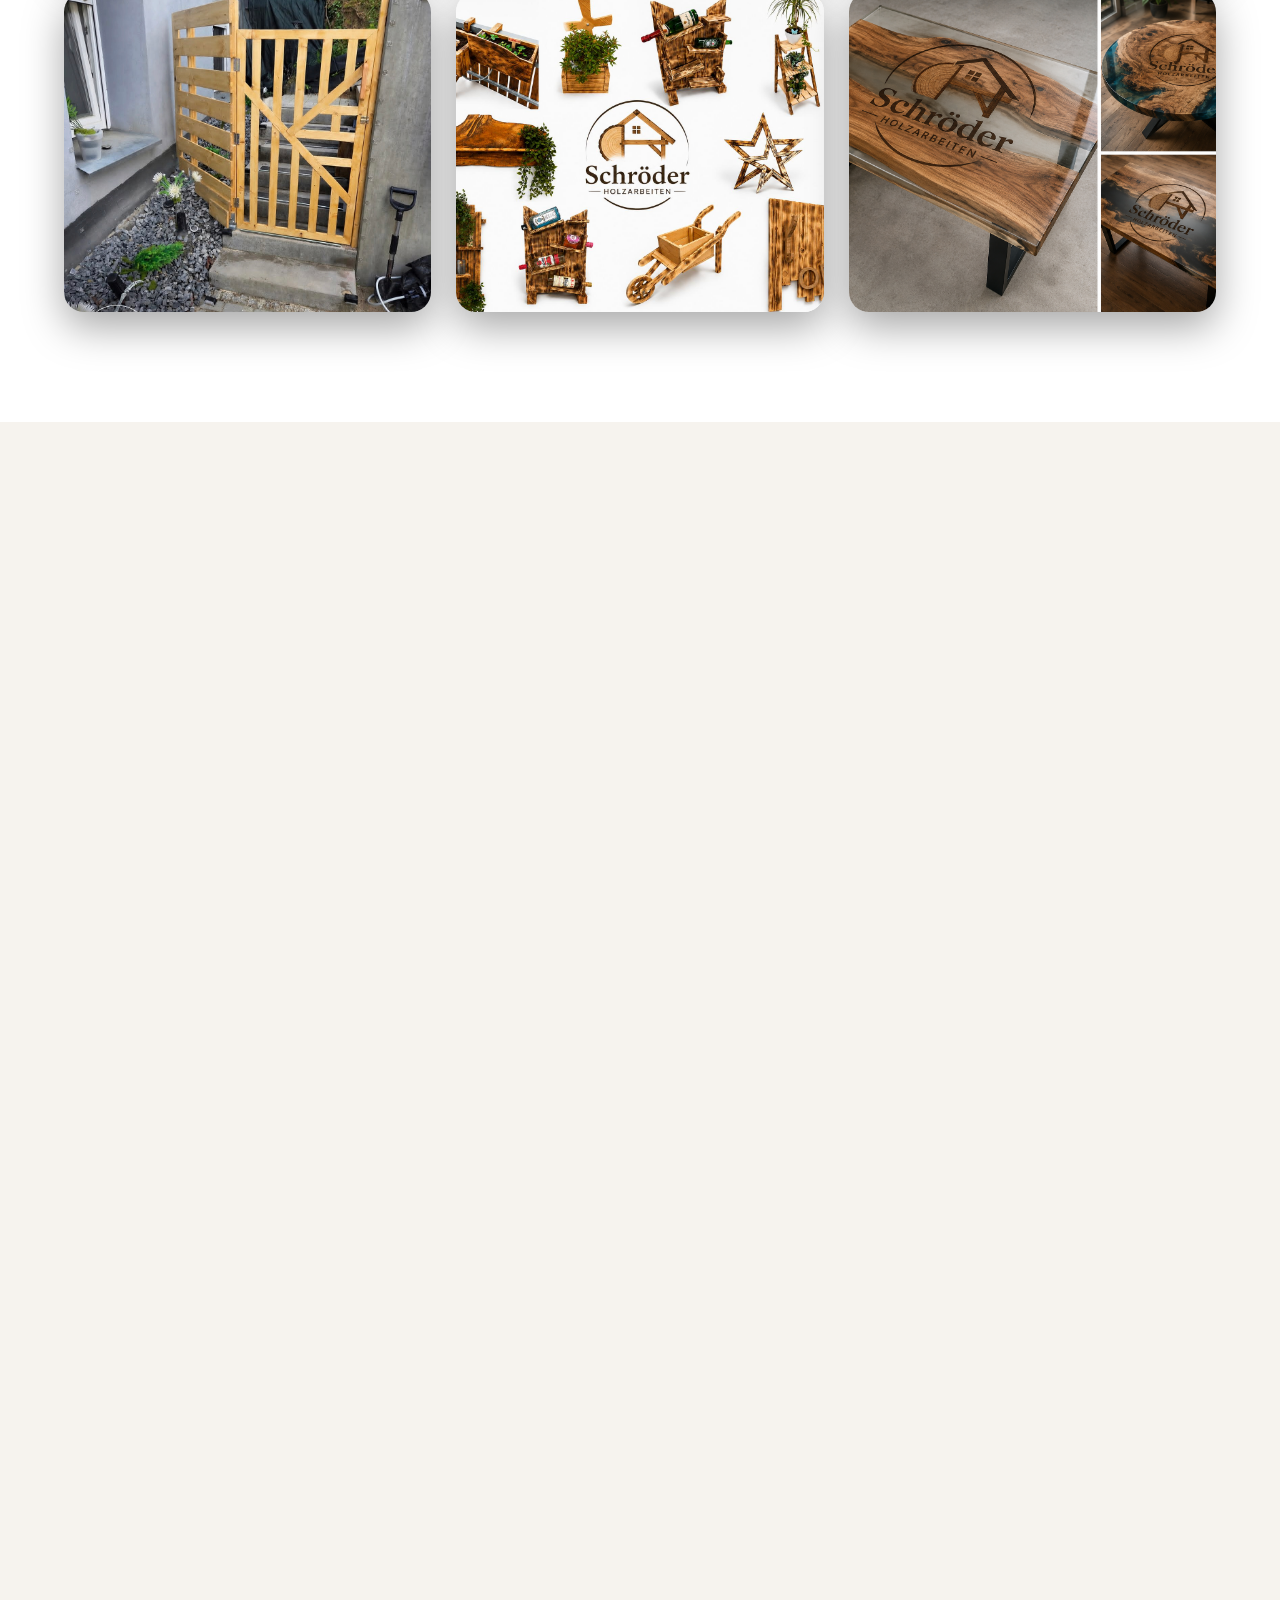
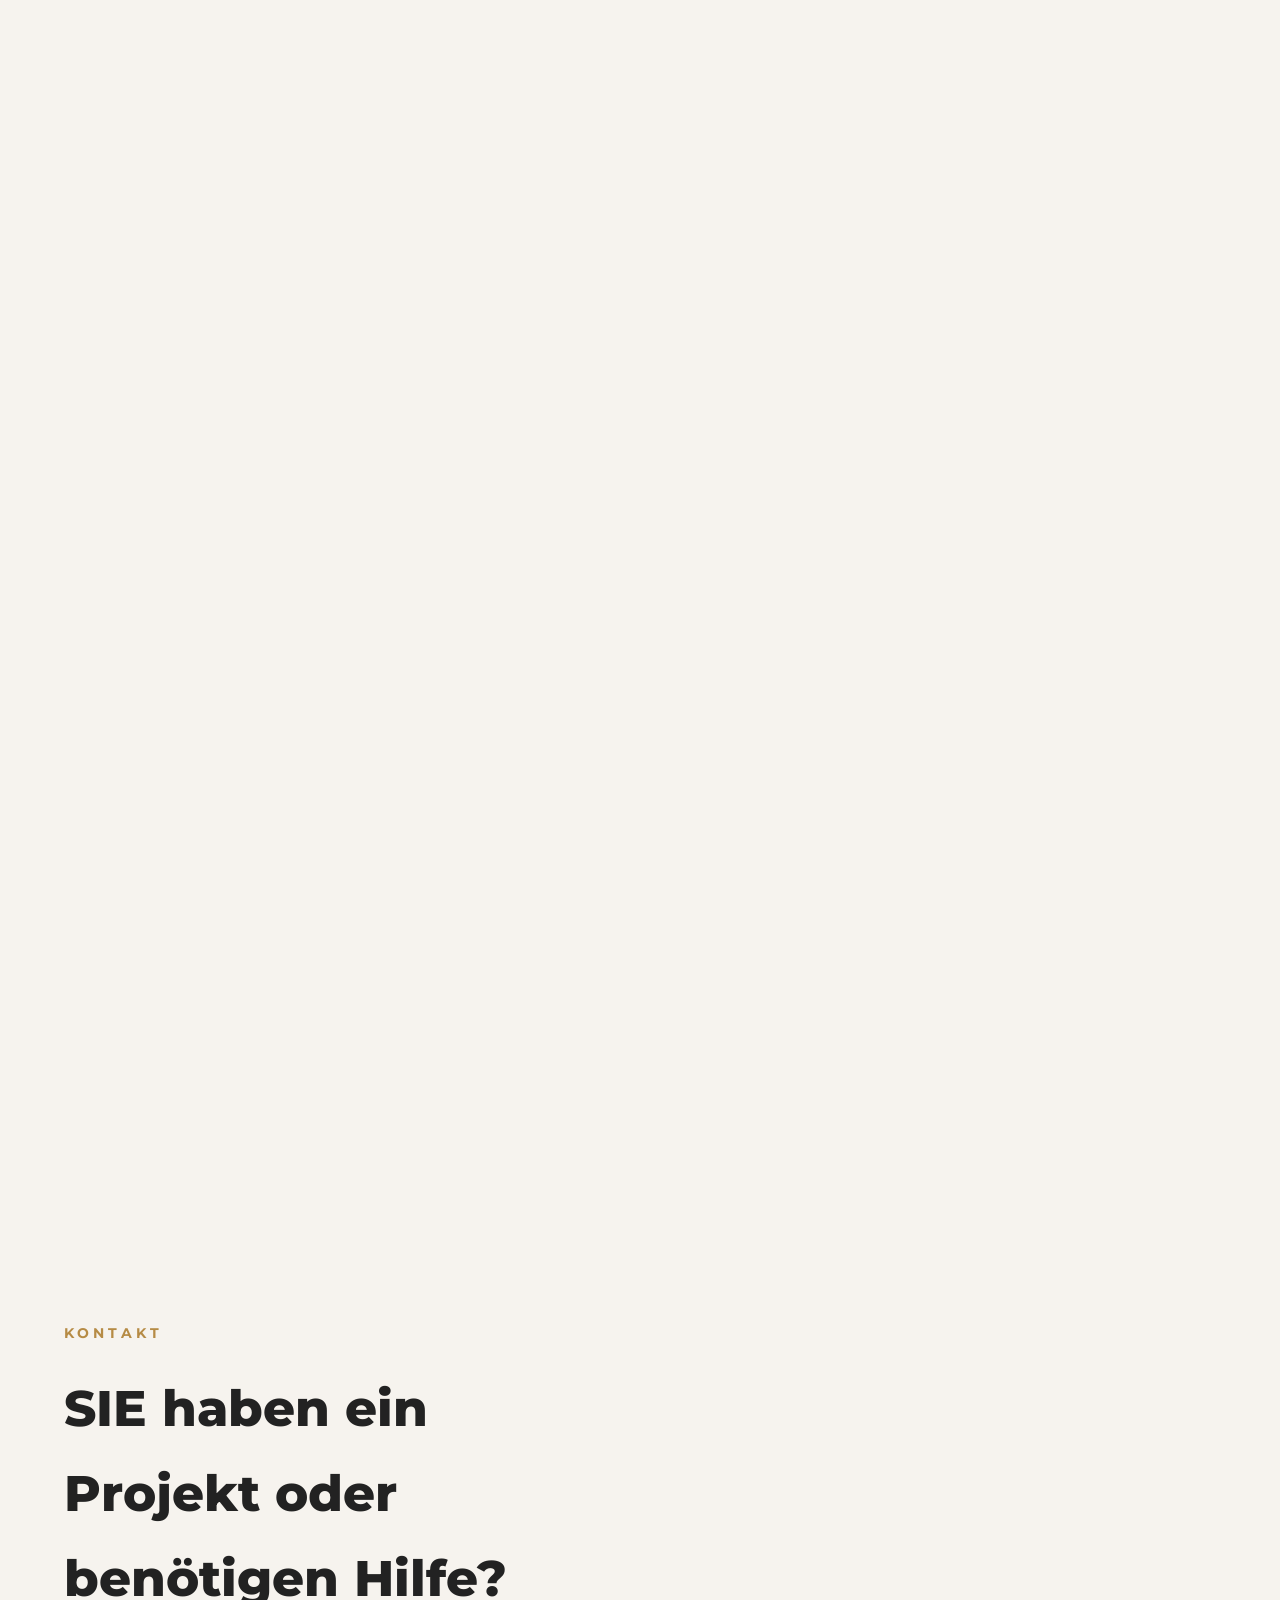
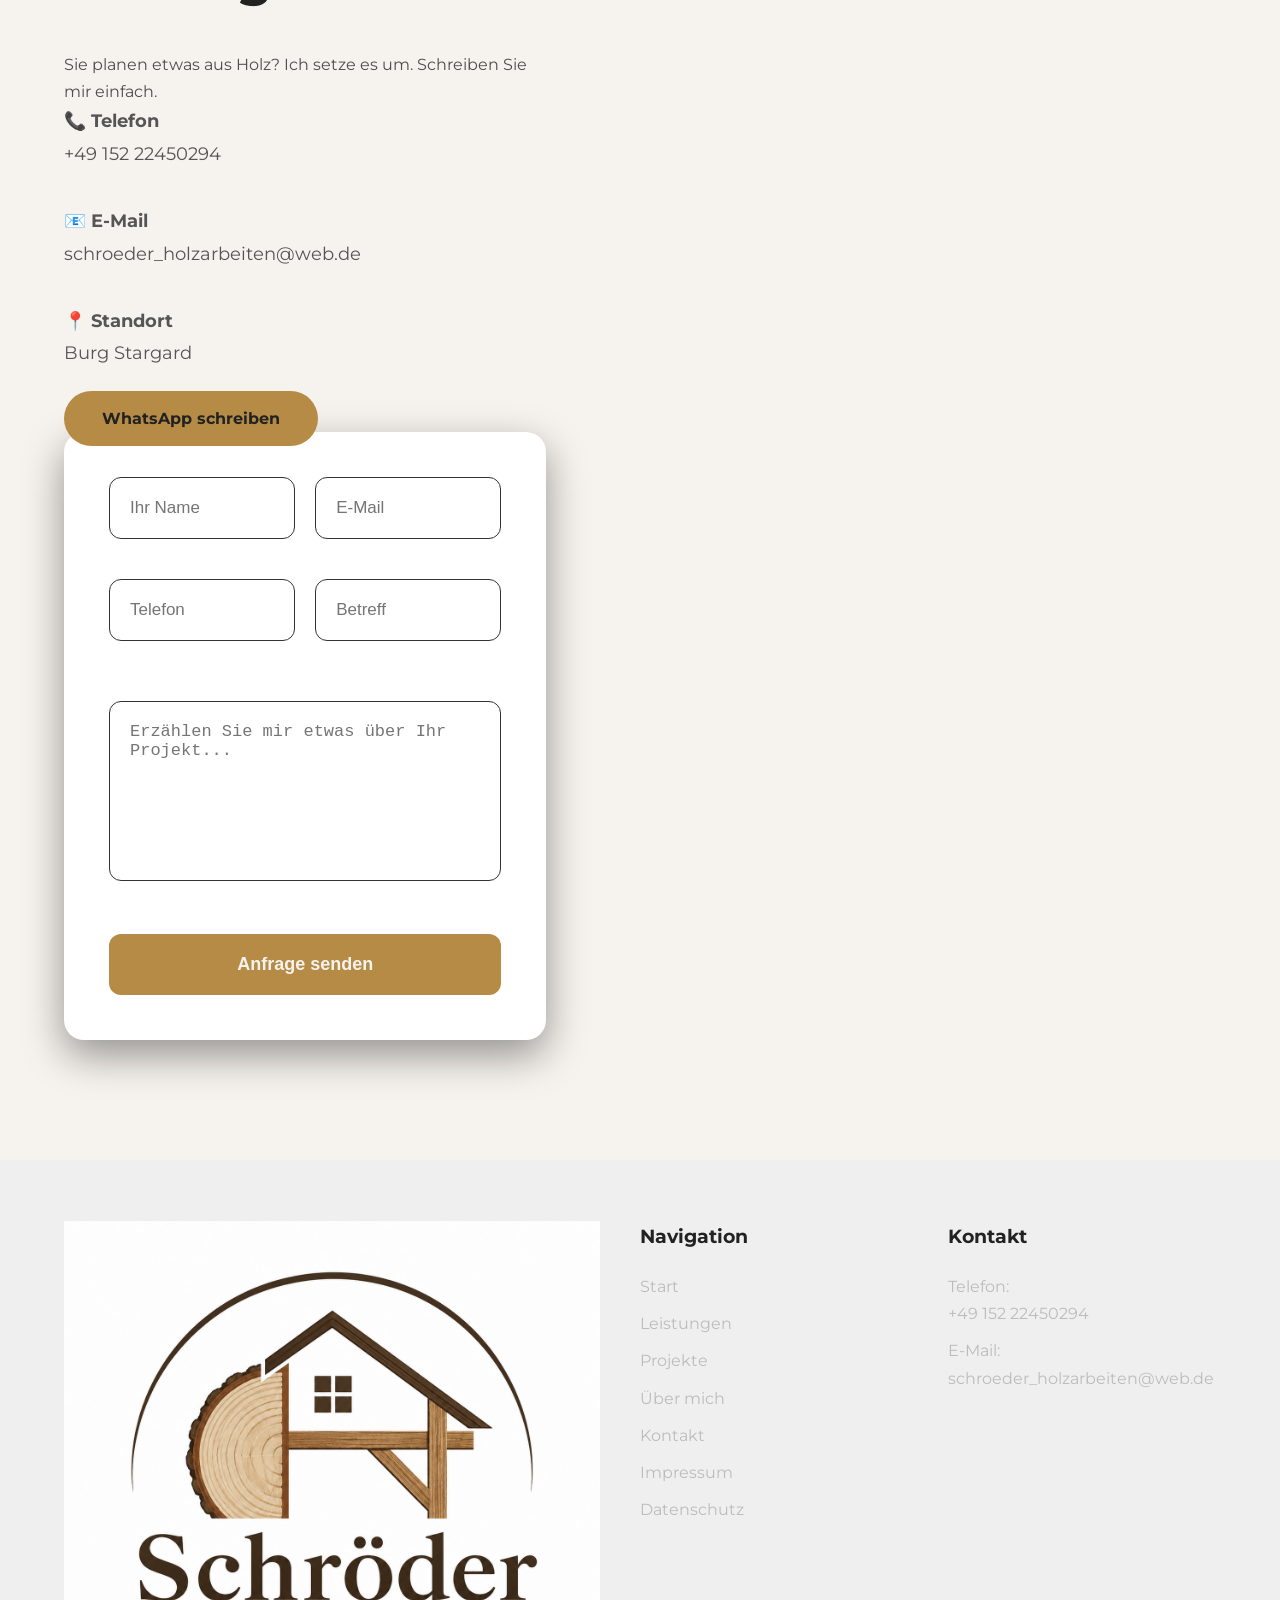
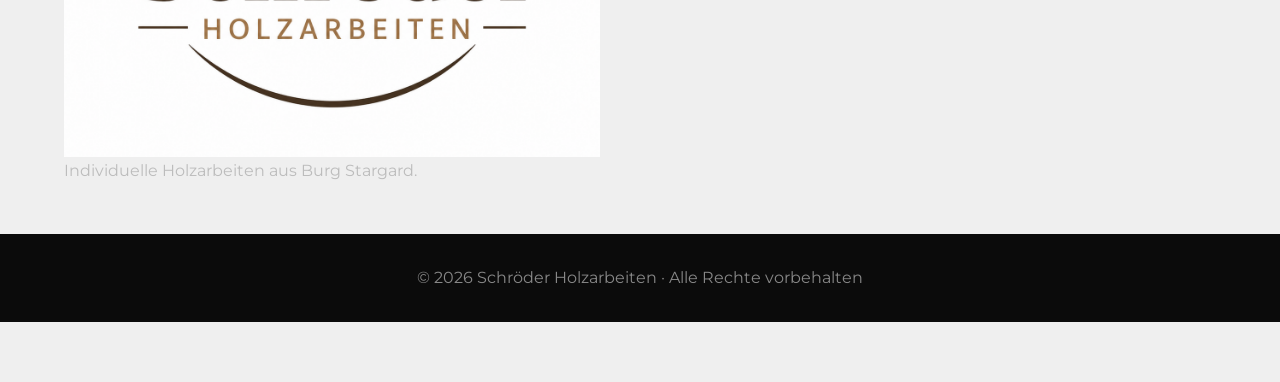
==== commit 169ba755: "Design verbessert" ====
--- a/index.html
+++ b/index.html
@@ -100,7 +100,7 @@
 
 </a>
 
-<a href="#kontakt" class="white-button">
+<a href="#kontakt" class="gold-button">
 
 Kontakt aufnehmen
 
--- a/css/style.css
+++ b/css/style.css
@@ -8,12 +8,12 @@
 --gold:#b68b45;
 --gold-light:#d8b06a;
 
---dark:#111111;
---dark2:#181818;
---dark3:#242424;
+--dark:#f6f3ee;
+--dark2:#ffffff;
+--dark3:#ece6dc;
 
 --white:#ffffff;
---gray:#cfcfcf;
+--gray:#555555;
 
 --radius:18px;
 
@@ -35,7 +35,7 @@
 
 background:var(--dark);
 
-color:white;
+color:#222;
 
 line-height:1.7;
 
@@ -107,7 +107,7 @@
 
 p{
 
-color:#d6d6d6;
+color:#4d4d4d;
 
 }
 
@@ -125,7 +125,7 @@
 
 z-index:9999;
 
-background:rgba(15,15,15,.55);
+background:rgba(255,255,255,.92);
 
 backdrop-filter:blur(16px);
 
@@ -276,49 +276,87 @@
 
 color:var(--gold);
 
-letter-spacing:5px;
-
-font-size:15px;
+letter-spacing:6px;
+
+font-size:22px;
+
+font-weight:800;
+
+text-transform:uppercase;
+
+text-shadow: 0 2px 6px rgba(0,0,0,.35);
+
+}
+
+.hero-content h1{
+
+font-size:74px;
+
+margin:30px 0;
+
+line-height:1.1;
+
+color:#fff;
+
+font-weight:900;
+
+-webkit-text-stroke: 1px #000000;
+
+text-shadow:0 2px 8px rgba(0,0,0,.25);
+
+}
+
+.hero-content p{
+
+color:#fff;
+
+font-size:22px;
+
+font-weight:500;
+
+text-shadow:0 2px 8px rgba(0,0,0,.8);
+
+margin-bottom:45px;
+
+}
+
+.hero-buttons{
+
+display:flex;
+
+justify-content:center;
+
+gap:20px;
+
+flex-wrap:wrap;
+
+}
+
+.gold-button{
+
+background:var(--gold);
+
+padding:18px 38px;
+
+border-radius:60px;
 
 font-weight:700;
 
-}
-
-.hero-content h1{
-
-font-size:74px;
-
-margin:30px 0;
-
-line-height:1.1;
-
-font-weight:800;
-
-}
-
-.hero-content p{
-
-font-size:22px;
-
-margin-bottom:45px;
-
-}
-
-.hero-buttons{
-
-display:flex;
-
-justify-content:center;
-
-gap:20px;
-
-flex-wrap:wrap;
-
-}
-
-.gold-button{
-
-background:var(--gold);
+transition:.35s;
+
+}
+
+.gold-button:hover{
+
+background:var(--gold-light);
+
+transform:translateY(-4px);
+
+}
+
+.white-button{
+
+border:2px solid white;
 
 padding:18px 38px;
 
@@ -330,33 +368,11 @@
 
 }
 
-.gold-button:hover{
-
-background:var(--gold-light);
-
-transform:translateY(-4px);
-
-}
-
-.white-button{
-
-border:2px solid white;
-
-padding:18px 38px;
-
-border-radius:60px;
-
-font-weight:700;
-
-transition:.35s;
-
-}
-
 .white-button:hover{
 
 background:white;
 
-color:#111;
+color:#f6f3ee;
 
 } 
 
@@ -366,7 +382,7 @@
 
 .facts{
 
-background:#181818;
+background:#ffffff;
 
 padding:70px 0;
 
@@ -420,7 +436,7 @@
 
 .fact p{
 
-color:#cfcfcf;
+color:#555555;
 
 }
 
@@ -430,7 +446,7 @@
 
 .leistungen{
 
-background:#111;
+background:#f6f3ee;
 
 }
 
@@ -448,7 +464,7 @@
 
 .card{
 
-background:#1b1b1b;
+background:#ffffff;
 
 border-radius:22px;
 
@@ -496,7 +512,7 @@
 
 font-size:26px;
 
-color:#fff;
+color:#222;
 
 }
 
@@ -566,7 +582,7 @@
 =========================================== */
 
 .about{
-    background:#111;
+    background:#f6f3ee;
 }
 
 .about-grid{
@@ -595,7 +611,7 @@
 
 .about-content p{
     margin-bottom:20px;
-    color:#cfcfcf;
+    color:#555555;
     font-size:18px;
 }
 
@@ -635,7 +651,7 @@
 
 .about{
     padding:120px 0;
-    background:#111;
+    background:#f6f3ee;
 }
 
 .about-grid{
@@ -665,7 +681,7 @@
 }
 
 .about-content p{
-    color:#cfcfcf;
+    color:#555555;
     line-height:1.8;
     margin-bottom:20px;
     font-size:18px;
@@ -679,7 +695,7 @@
 }
 
 .feature{
-    background:#1b1b1b;
+    background:#ffffff;
     padding:18px;
     border-radius:12px;
     border:1px solid rgba(255,255,255,.05);
@@ -711,7 +727,7 @@
 ========================== */
 .contact{
     padding:120px 0;
-    background:#111;
+    background:#f6f3ee;
 }
 
 .contact-grid{
@@ -728,7 +744,7 @@
 }
 
 .contact-info p{
-    color:#cfcfcf;
+    color:#555555;
     font-size:18px;
     line-height:1.8;
     margin-bottom:35px;
@@ -745,7 +761,7 @@
     width:55px;
     height:55px;
     background:var(--gold);
-    color:#111;
+    color:#f6f3ee;
     border-radius:50%;
     display:flex;
     justify-content:center;
@@ -755,7 +771,7 @@
 
 .contact-box h4{
     margin:0;
-    color:#fff;
+    color:#222;
     font-size:18px;
 }
 
@@ -765,7 +781,7 @@
 }
 
 .contact-form{
-    background:#181818;
+    background:#ffffff;
     padding:40px;
     border-radius:20px;
     box-shadow:0 15px 40px rgba(0,0,0,.4);
@@ -784,8 +800,8 @@
 .contact-form input,
 .contact-form textarea{
     width:100%;
-    background:#222;
-    color:#fff;
+    background:#fff;
+    color:#222;
     border:1px solid #333;
     border-radius:12px;
     padding:20px;
@@ -809,7 +825,7 @@
     width:100%;
     margin-top:25px;
     background:var(--gold);
-    color:#111;
+    color:#f6f3ee;
     padding:20px;
     border:none;
     border-radius:12px;
@@ -828,7 +844,7 @@
 ========================== */
 
 footer{
-    background:#0a0a0a;
+    background:#efefef;
     padding:60px 0;
     border-top:1px solid rgba(255,255,255,.08);
 }
@@ -891,7 +907,7 @@
 
 .button-outline:hover{
     background:#d4af37;
-    color:#111;
+    color:#f6f3ee;
     transform:translateY(-4px);
 }
 
@@ -924,7 +940,7 @@
 }
 
 ::-webkit-scrollbar-track{
-    background:#111;
+    background:#f6f3ee;
 }
 
 ::-webkit-scrollbar-thumb{
@@ -942,7 +958,7 @@
 
 ::selection{
     background:#d4af37;
-    color:#111;
+    color:#f6f3ee;
 }
 
 /* ==========================
@@ -1079,7 +1095,7 @@
 
 padding:100px 0;
 
-background:#111;
+background:#f6f3ee;
 
 }
 
@@ -1140,14 +1156,14 @@
 
 .legal-page{
     padding:120px 20px;
-    background:#111;
+    background:#f6f3ee;
     min-height:80vh;
 }
 
 .container-small{
     max-width:900px;
     margin:auto;
-    background:#1b1b1b;
+    background:#ffffff;
     padding:50px;
     border-radius:18px;
     border:1px solid rgba(255,255,255,.08);
@@ -1163,11 +1179,11 @@
 .container-small h2{
     margin-top:35px;
     margin-bottom:12px;
-    color:#fff;
+    color:#222;
 }
 
 .container-small p{
-    color:#cfcfcf;
+    color:#555555;
     line-height:1.9;
 }
 
@@ -1200,13 +1216,13 @@
 }
 
 .cookie-text h3{
-    color:#fff;
+    color:#222;
     margin-bottom:10px;
     font-size:24px;
 }
 
 .cookie-text p{
-    color:#cfcfcf;
+    color:#555555;
     line-height:1.7;
     max-width:700px;
 }
@@ -1233,7 +1249,7 @@
 
 .cookie-btn.accept{
     background:#d8a13b;
-    color:#fff;
+    color:#222;
 }
 
 .cookie-btn.accept:hover{
@@ -1243,7 +1259,7 @@
 .cookie-btn.decline{
     background:transparent;
     border:2px solid #555;
-    color:#fff;
+    color:#222;
 }
 
 .cookie-btn.decline:hover{
@@ -1288,7 +1304,7 @@
 
 background:#25D366;
 
-color:white;
+color:#222;
 
 display:flex;
 
@@ -1359,7 +1375,7 @@
 
 margin-top:50px;
 
-background:#1b1b1b;
+background:#ffffff;
 
 padding:45px;
 
@@ -1377,7 +1393,7 @@
 
 margin-bottom:20px;
 
-color:#fff;
+color:#222;
 
 }
 
@@ -1387,7 +1403,7 @@
 
 margin:auto;
 
-color:#cfcfcf;
+color:#555555;
 
 line-height:1.8;
 
@@ -1400,7 +1416,7 @@
 
 .map-section{
     padding:100px 0;
-    background:#111;
+    background:#f6f3ee;
 }
 
 .map-section span{
@@ -1410,7 +1426,7 @@
 }
 
 .map-section h2{
-    color:white;
+    color:#222;
     font-size:48px;
     margin:15px 0 40px;
 }
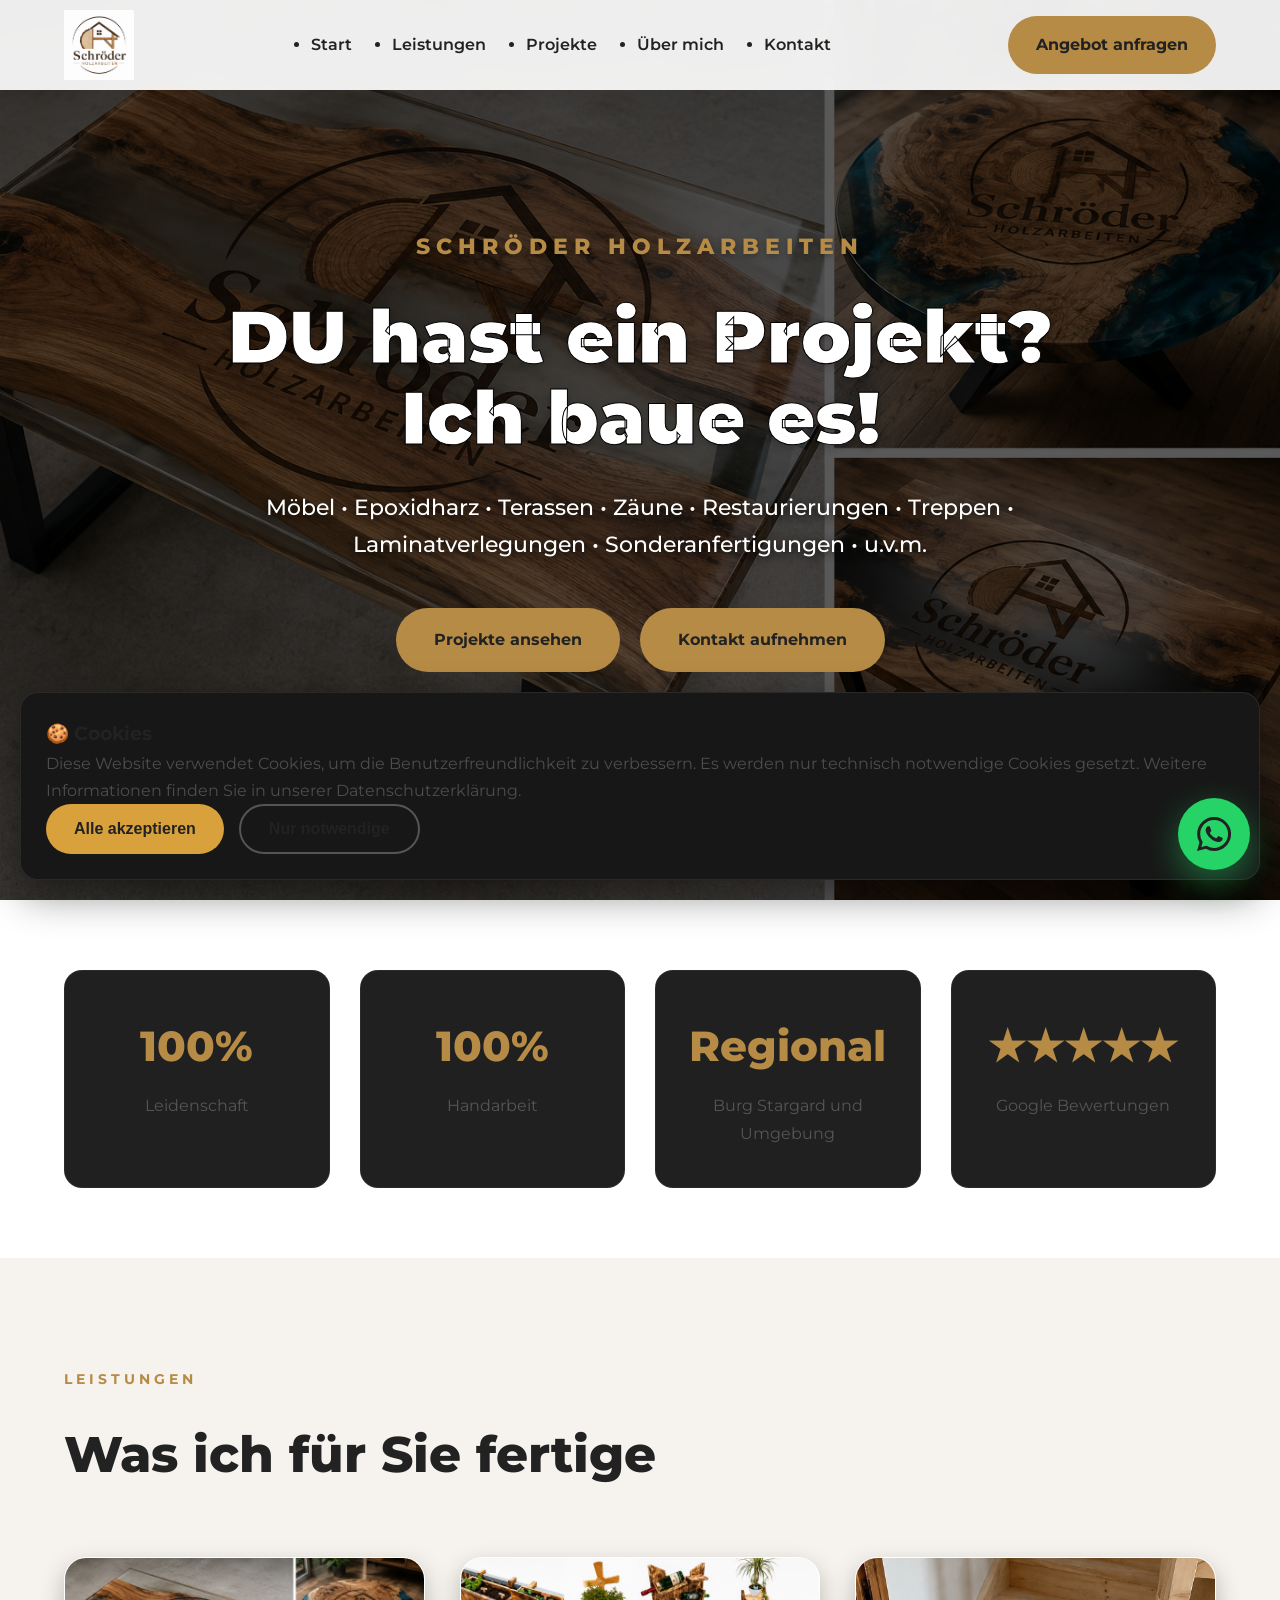
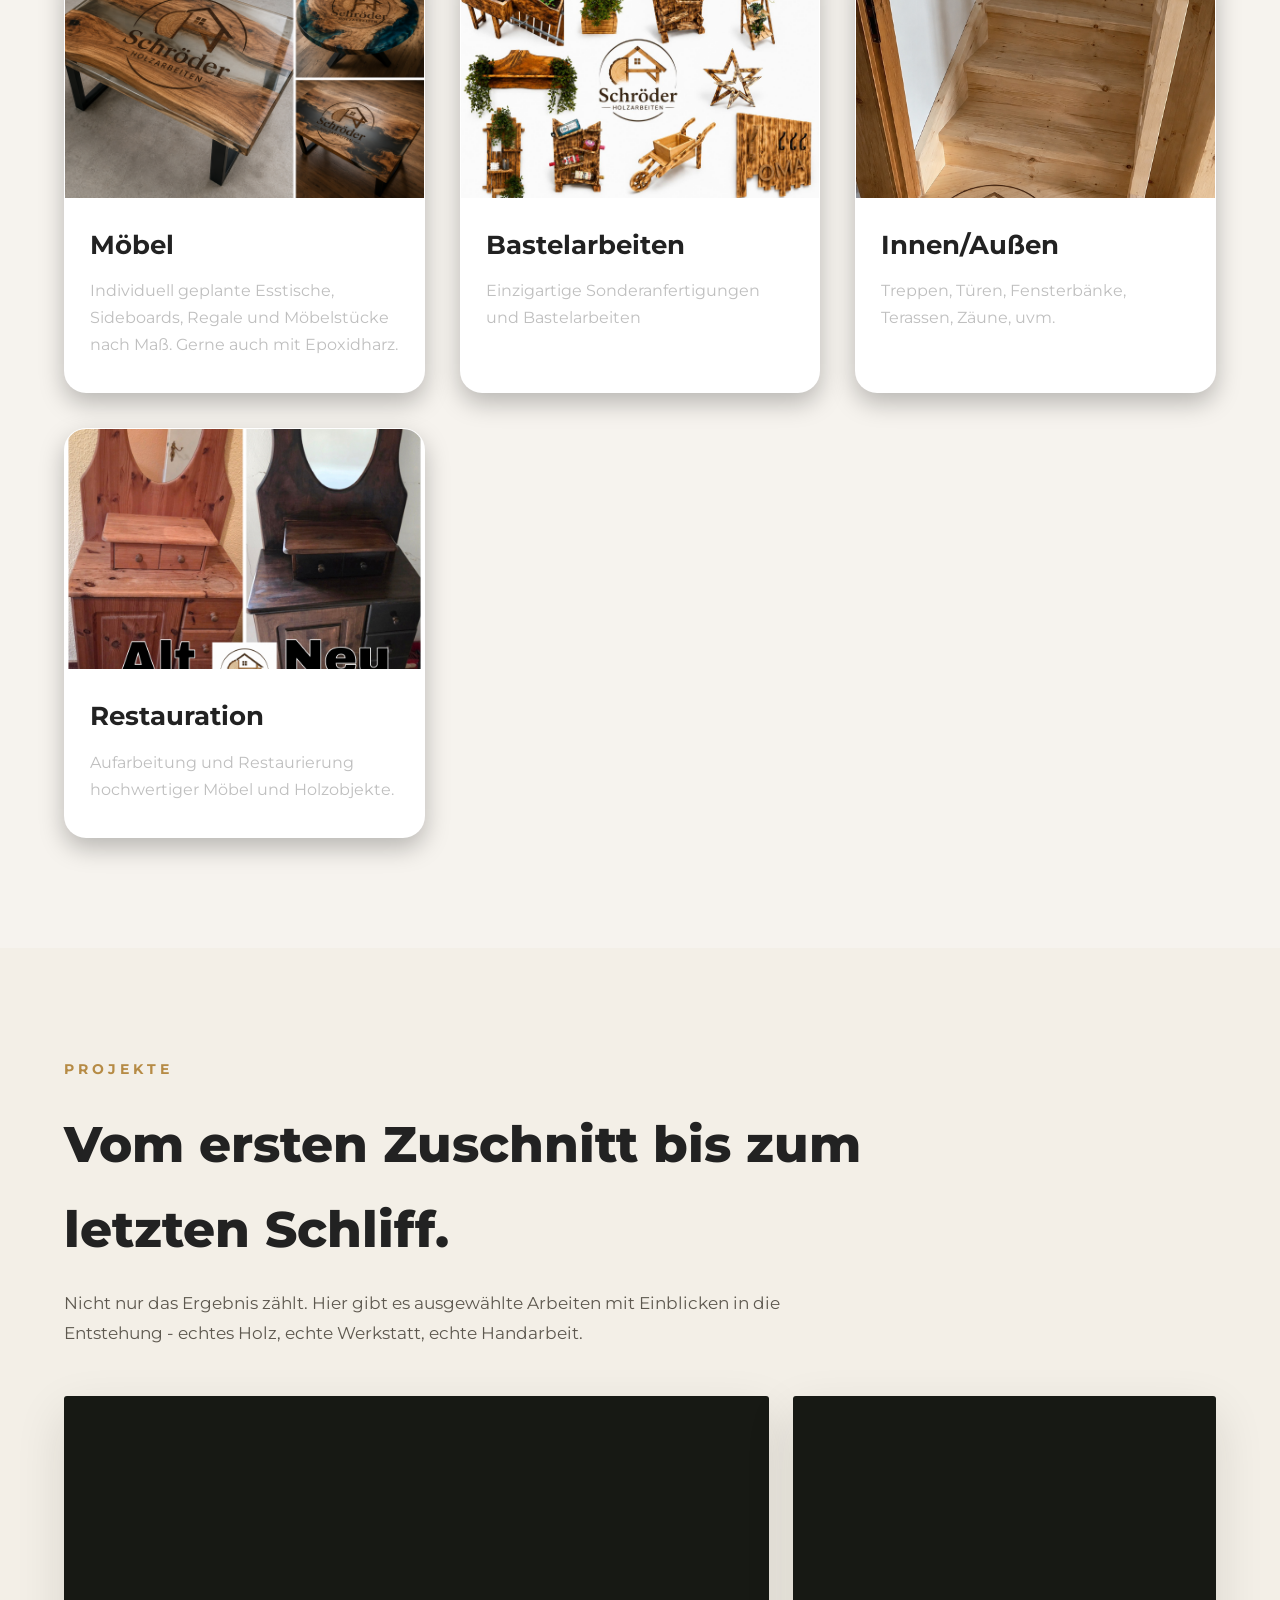
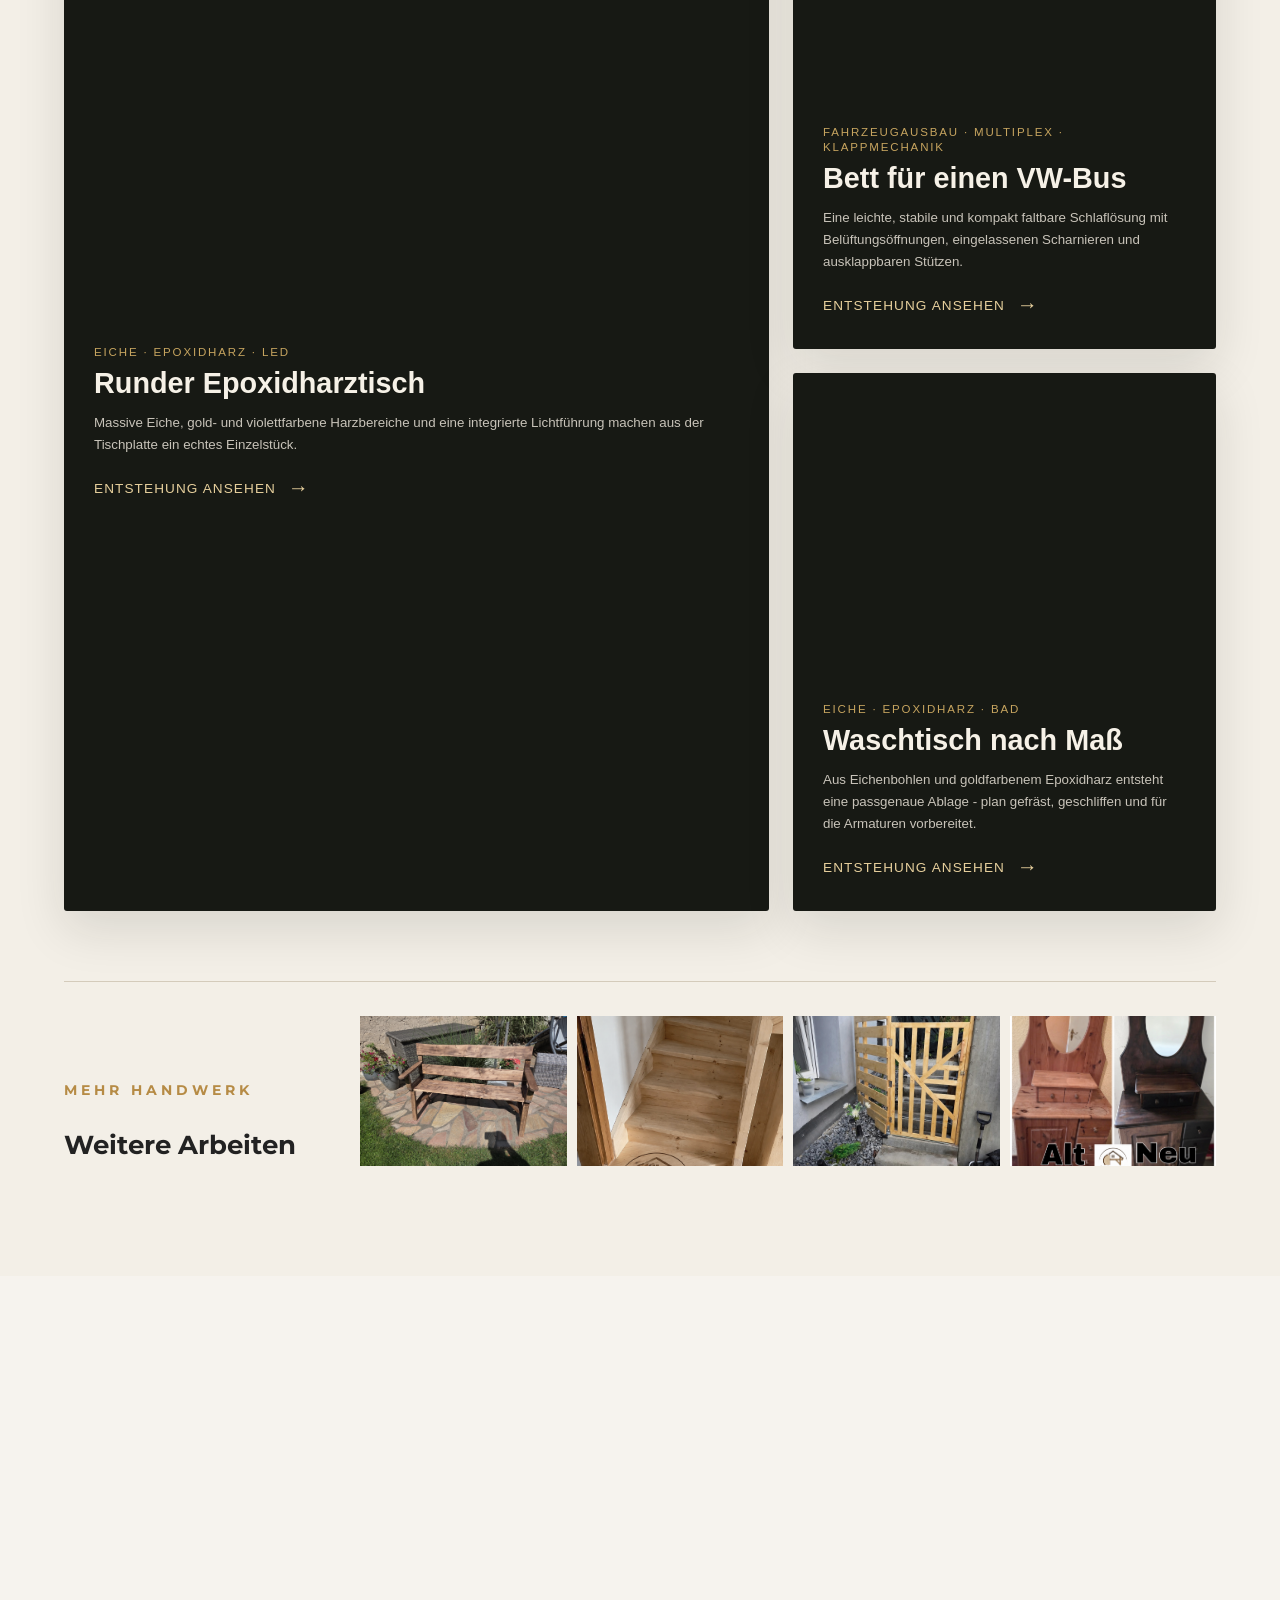
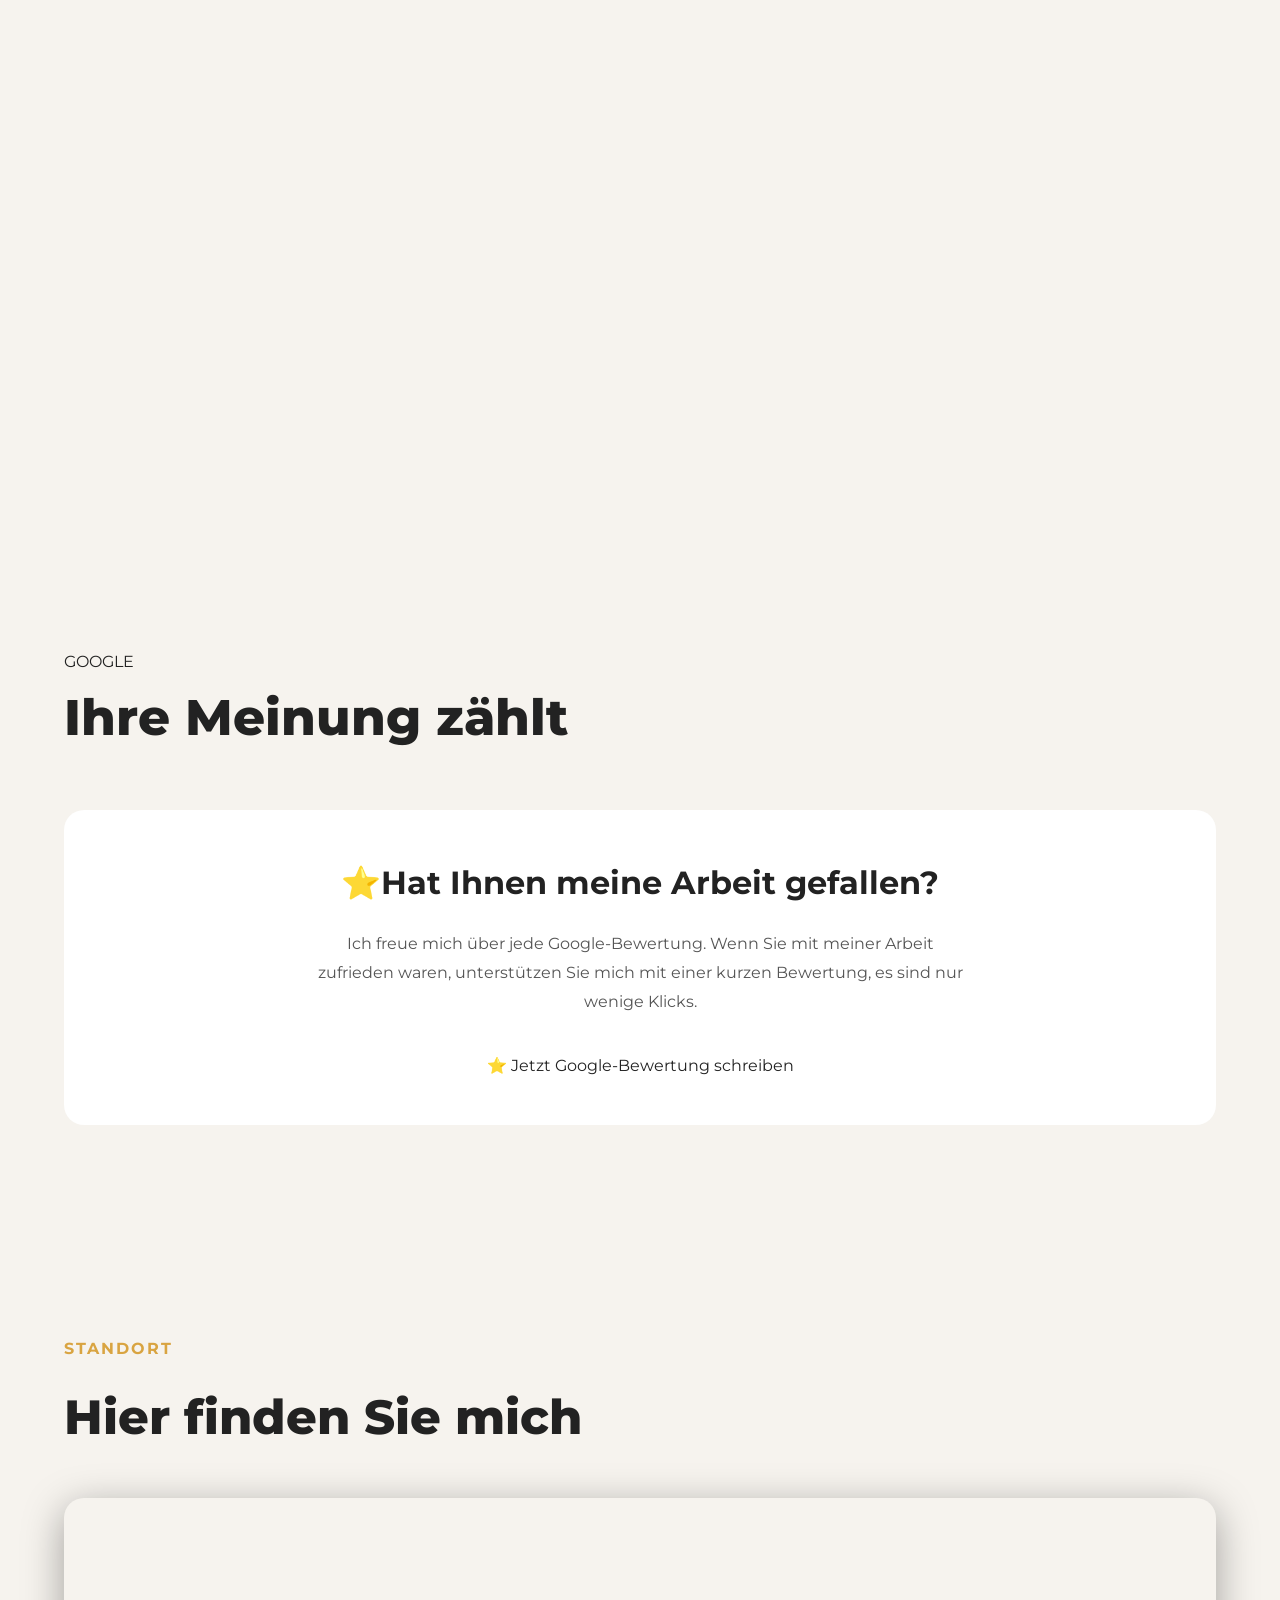
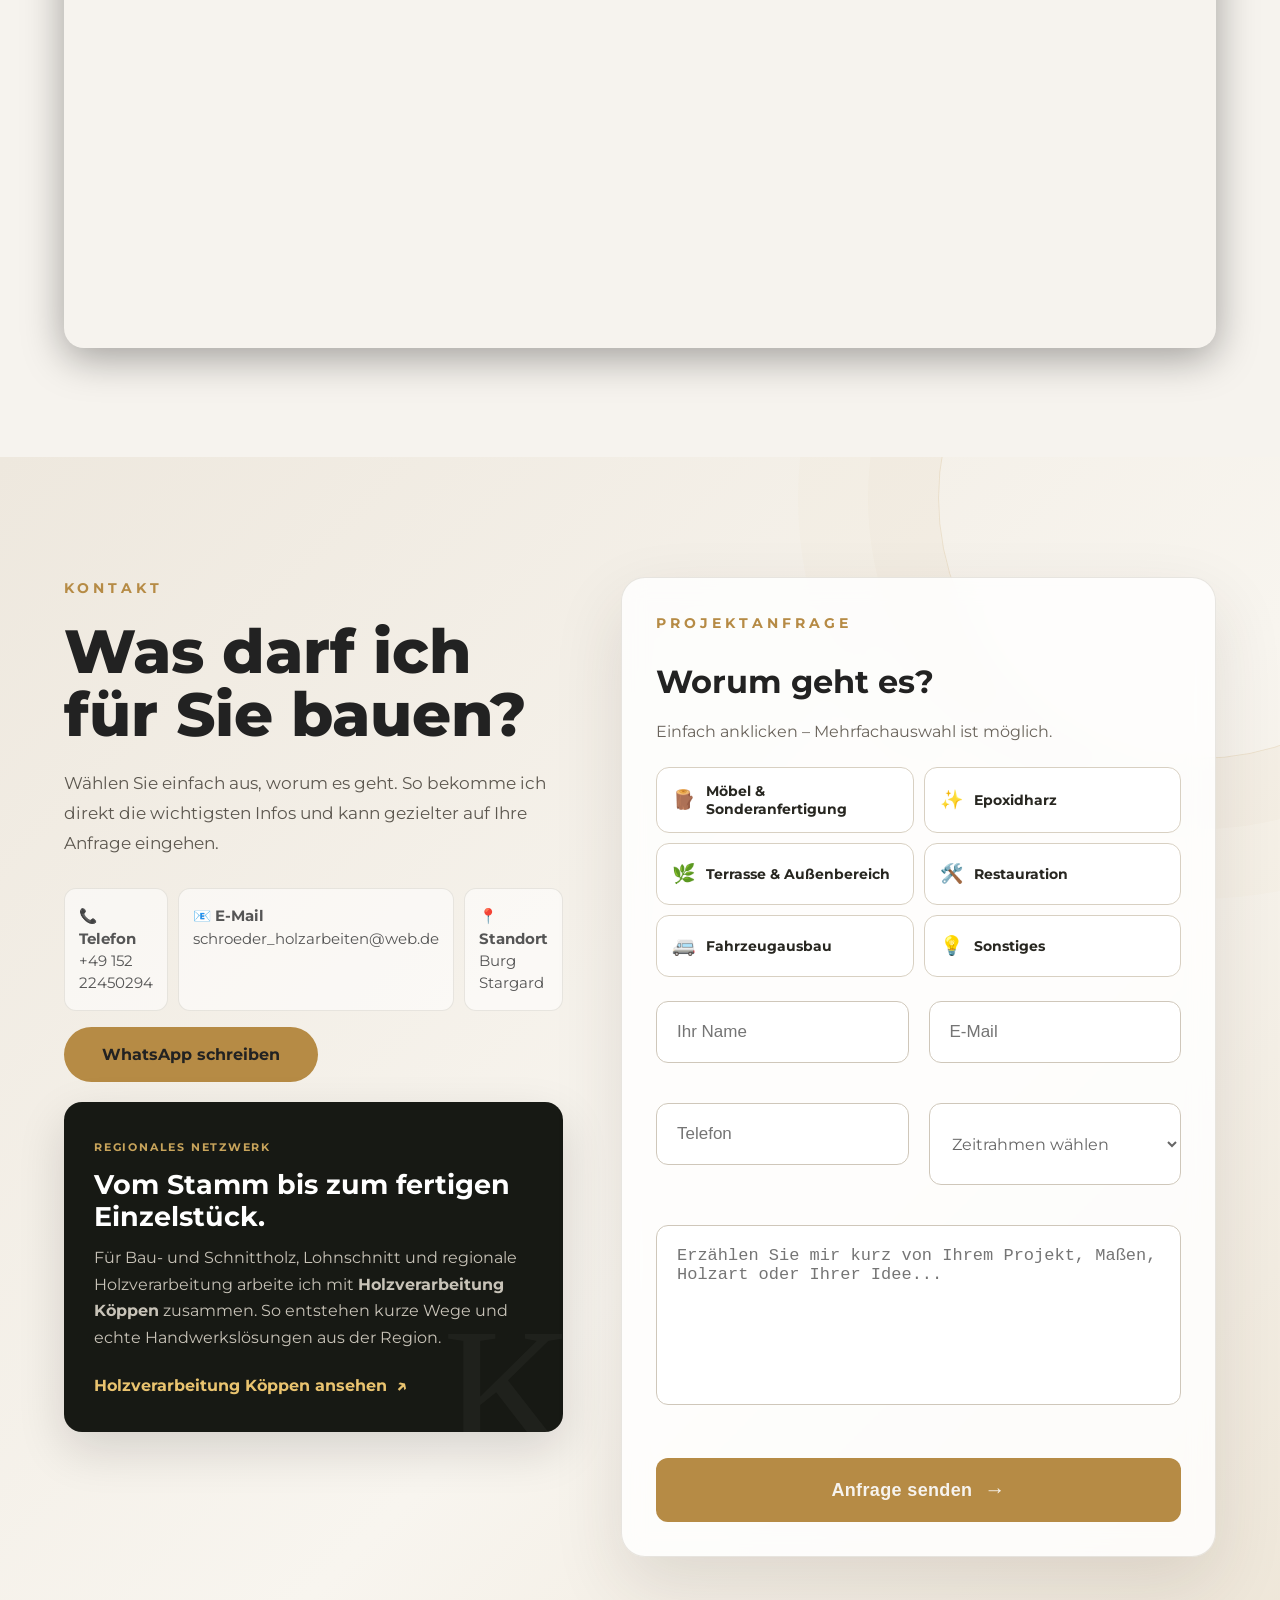
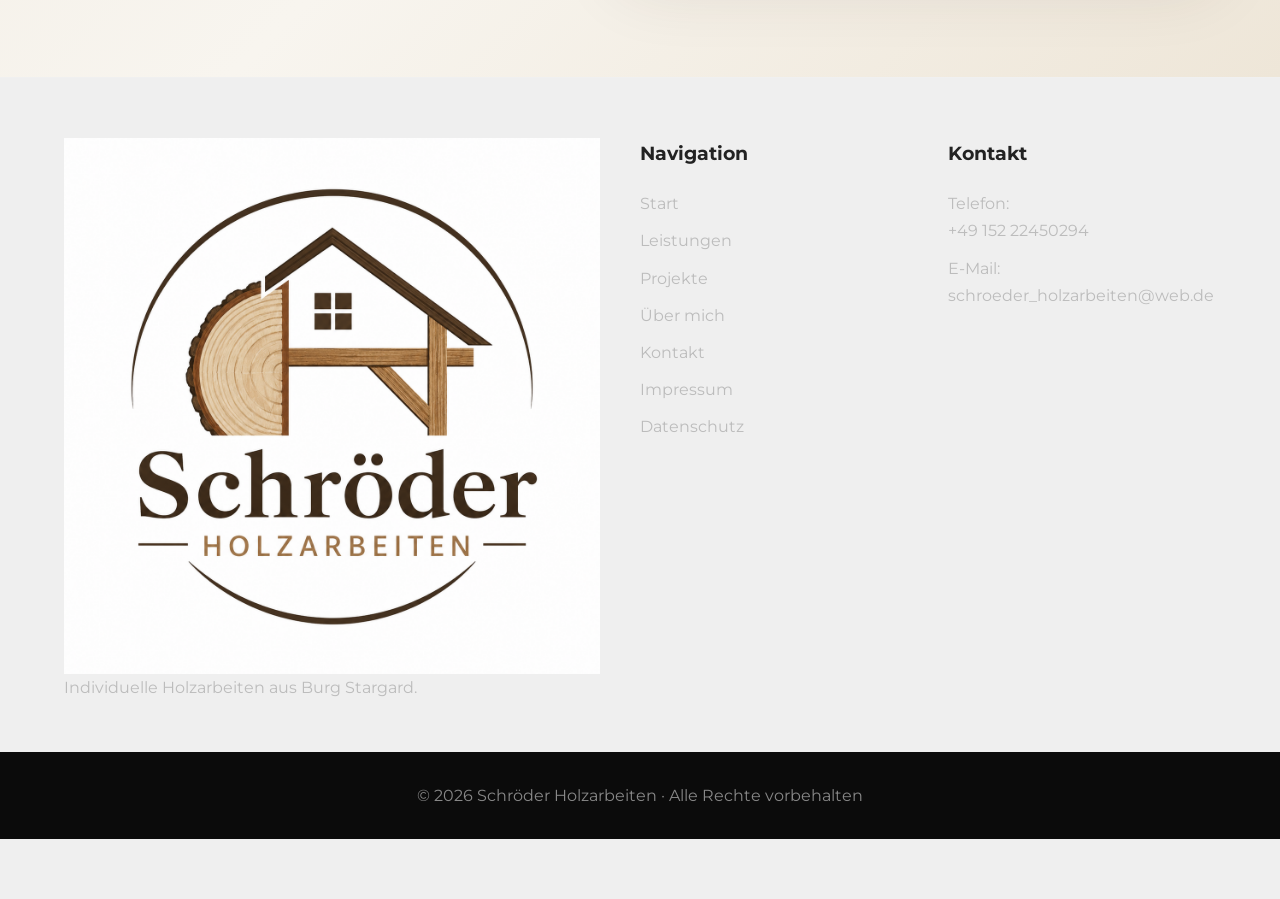
==== commit a2a57cdd: "neue Webseite" ====
--- a/index.html
+++ b/index.html
@@ -235,41 +235,65 @@
 
 </section>
 
-<section class="projects" id="projekte">
-
-<div class="container">
-
-<span class="section-small">
-
-PROJEKTE
-
-</span>
-
-<h2>
-
-Ein Blick auf meine Arbeiten
-
-</h2>
-
-<div class="gallery">
-
-<img src="images/galerie/wasch.png" alt="Projekt">
-
-<img src="images/galerie/tisch.jpg" alt="Projekt">
-
-<img src="images/galerie/bank.jpg" alt="Projekt">
-
-<img src="images//galerie/zaun.jpg" alt="Projekt">
-
-<img src="images/galerie/bastel.jpg" alt="Projekt">
-
-<img src="images//galerie/tische.png" alt="Projekt">
-
-</div>
-
-</div>
-
+<section class="projects projects-showcase" id="projekte">
+  <div class="container">
+    <span class="section-small">PROJEKTE</span>
+    <h2>Vom ersten Zuschnitt bis zum letzten Schliff.</h2>
+    <p class="projects-intro">Nicht nur das Ergebnis zählt. Hier gibt es ausgewählte Arbeiten mit Einblicken in die Entstehung - echtes Holz, echte Werkstatt, echte Handarbeit.</p>
+
+    <div class="project-story-grid">
+      <article class="project-story project-story-featured">
+        <button class="project-open" type="button" data-project="runder-tisch" aria-label="Projekt Runder Epoxidharztisch öffnen">
+          <div class="project-cover"><img src="images/projekte/runder-tisch/1000255181.jpg" alt="Runder Tisch aus Eiche und Epoxidharz mit integrierter Beleuchtung" loading="lazy"><span class="project-number">01</span></div>
+          <div class="project-copy"><span class="project-kicker">Eiche · Epoxidharz · LED</span><h3>Runder Epoxidharztisch</h3><p>Massive Eiche, gold- und violettfarbene Harzbereiche und eine integrierte Lichtführung machen aus der Tischplatte ein echtes Einzelstück.</p><span class="project-cta">Entstehung ansehen <b>→</b></span></div>
+        </button>
+      </article>
+
+      <article class="project-story">
+        <button class="project-open" type="button" data-project="vw-bus" aria-label="Projekt VW-Bus Bett öffnen">
+          <div class="project-cover"><img src="images/projekte/vw-bus-bett/1000223304.jpg" alt="Klappbares Bett für einen VW-Bus" loading="lazy"><span class="project-number">02</span></div>
+          <div class="project-copy"><span class="project-kicker">Fahrzeugausbau · Multiplex · Klappmechanik</span><h3>Bett für einen VW-Bus</h3><p>Eine leichte, stabile und kompakt faltbare Schlaflösung mit Belüftungsöffnungen, eingelassenen Scharnieren und ausklappbaren Stützen.</p><span class="project-cta">Entstehung ansehen <b>→</b></span></div>
+        </button>
+      </article>
+
+      <article class="project-story">
+        <button class="project-open" type="button" data-project="waschtisch" aria-label="Projekt Waschtisch öffnen">
+          <div class="project-cover"><img src="images/projekte/waschtisch/1000255184.png" alt="Fertiger Waschtisch aus Eiche und Epoxidharz im Badezimmer" loading="lazy"><span class="project-number">03</span></div>
+          <div class="project-copy"><span class="project-kicker">Eiche · Epoxidharz · Bad</span><h3>Waschtisch nach Maß</h3><p>Aus Eichenbohlen und goldfarbenem Epoxidharz entsteht eine passgenaue Ablage - plan gefräst, geschliffen und für die Armaturen vorbereitet.</p><span class="project-cta">Entstehung ansehen <b>→</b></span></div>
+        </button>
+      </article>
+    </div>
+
+    <div class="more-work">
+      <div><span class="section-small">MEHR HANDWERK</span><h3>Weitere Arbeiten</h3></div>
+      <div class="mini-gallery" aria-label="Weitere Arbeiten – Bildergalerie">
+        <button class="mini-gallery-item" type="button" data-lightbox-src="images/galerie/bank.jpg" data-lightbox-alt="Holzbank"><img src="images/galerie/bank.jpg" alt="Holzbank" loading="lazy"><span>Groß ansehen</span></button>
+        <button class="mini-gallery-item" type="button" data-lightbox-src="images/galerie/treppe.png" data-lightbox-alt="Treppenarbeit"><img src="images/galerie/treppe.png" alt="Treppenarbeit" loading="lazy"><span>Groß ansehen</span></button>
+        <button class="mini-gallery-item" type="button" data-lightbox-src="images/galerie/zaun.jpg" data-lightbox-alt="Zaun aus Holz"><img src="images/galerie/zaun.jpg" alt="Zaun aus Holz" loading="lazy"><span>Groß ansehen</span></button>
+        <button class="mini-gallery-item" type="button" data-lightbox-src="images/galerie/altneu.jpg" data-lightbox-alt="Restaurierungsarbeit"><img src="images/galerie/altneu.jpg" alt="Restaurierungsarbeit" loading="lazy"><span>Groß ansehen</span></button>
+      </div>
+    </div>
+  </div>
 </section>
+
+<div class="project-modal" id="projectModal" aria-hidden="true" role="dialog" aria-modal="true" aria-labelledby="projectModalTitle">
+  <div class="project-modal-backdrop" data-project-close></div>
+  <div class="project-modal-panel">
+    <button class="project-modal-close" type="button" data-project-close aria-label="Projekt schließen">×</button>
+    <div class="project-modal-head"><span class="project-modal-kicker" id="projectModalKicker"></span><h2 id="projectModalTitle"></h2><p id="projectModalText"></p></div>
+    <div class="project-progress"><span>ENTSTEHUNG</span><span>01</span><i></i><span id="projectStepCount"></span></div>
+    <div class="project-modal-gallery" id="projectModalGallery"></div>
+  </div>
+</div>
+
+<div class="image-lightbox" id="imageLightbox" aria-hidden="true" role="dialog" aria-modal="true" aria-label="Bild groß anzeigen">
+  <div class="image-lightbox-backdrop" data-lightbox-close></div>
+  <div class="image-lightbox-content">
+    <button class="image-lightbox-close" type="button" data-lightbox-close aria-label="Bild schließen">×</button>
+    <img id="imageLightboxImg" src="" alt="">
+    <p id="imageLightboxCaption"></p>
+  </div>
+</div>
 
 <section class="about" id="ueber">
 
@@ -382,74 +406,75 @@
     </div>
 </section> 
 
-<section class="contact" id="kontakt">
+<section class="contact contact-v2" id="kontakt">
 
 <div class="container contact-grid">
 
-<div>
-
-<span class="section-small">
-
-KONTAKT
-
-</span>
-
-<h2>
-
-SIE haben ein Projekt oder benötigen Hilfe?
-
-</h2>
-
-<p>
-
-Sie planen etwas aus Holz? Ich setze es um.
-
-Schreiben Sie mir einfach.
-
-</p>
+<div class="contact-copy">
+
+<span class="section-small">KONTAKT</span>
+
+<h2>Was darf ich für Sie bauen?</h2>
+
+<p class="contact-lead">Wählen Sie einfach aus, worum es geht. So bekomme ich direkt die wichtigsten Infos und kann gezielter auf Ihre Anfrage eingehen.</p>
 
 <div class="contact-info">
-
-<p><strong>📞 Telefon</strong><br>
-+49 152 22450294</p>
-
-<p><strong>📧 E-Mail</strong><br>
-schroeder_holzarbeiten@web.de</p>
-
-<p><strong>📍 Standort</strong><br>
-Burg Stargard</p>
-
-</div>
-
-<a href="https://wa.me/4915222450294" class="gold-button">
-
-WhatsApp schreiben
-
-</a>
-
-<form class="contact-form"
-action="https://formspree.io/f/xwlkqjod"
-      method="POST"> 
+<p><strong>📞 Telefon</strong><br>+49 152 22450294</p>
+<p><strong>📧 E-Mail</strong><br>schroeder_holzarbeiten@web.de</p>
+<p><strong>📍 Standort</strong><br>Burg Stargard</p>
+</div>
+
+<a href="https://wa.me/4915222450294" class="gold-button">WhatsApp schreiben</a>
+
+<div class="partner-card">
+  <span class="partner-label">REGIONALES NETZWERK</span>
+  <h3>Vom Stamm bis zum fertigen Einzelstück.</h3>
+  <p>Für Bau- und Schnittholz, Lohnschnitt und regionale Holzverarbeitung arbeite ich mit <strong>Holzverarbeitung Köppen</strong> zusammen. So entstehen kurze Wege und echte Handwerkslösungen aus der Region.</p>
+  <a href="https://www.holzverarbeitungkoeppen.de" target="_blank" rel="noopener noreferrer" class="partner-link">Holzverarbeitung Köppen ansehen <span>↗</span></a>
+</div>
+
+</div>
+
+<div class="project-request-card">
+  <div class="request-head">
+    <span class="section-small">PROJEKTANFRAGE</span>
+    <h3>Worum geht es?</h3>
+    <p>Einfach anklicken – Mehrfachauswahl ist möglich.</p>
+  </div>
+
+  <form class="contact-form contact-form-v2" action="https://formspree.io/f/xwlkqjod" method="POST">
+    <fieldset class="project-picker">
+      <legend class="sr-only">Projektart auswählen</legend>
+      <label class="project-choice"><input type="checkbox" name="projektart" value="Möbel & Sonderanfertigung"><span>🪵</span><b>Möbel & Sonderanfertigung</b></label>
+      <label class="project-choice"><input type="checkbox" name="projektart" value="Epoxidharz"><span>✨</span><b>Epoxidharz</b></label>
+      <label class="project-choice"><input type="checkbox" name="projektart" value="Terrasse & Außenbereich"><span>🌿</span><b>Terrasse & Außenbereich</b></label>
+      <label class="project-choice"><input type="checkbox" name="projektart" value="Restauration"><span>🛠️</span><b>Restauration</b></label>
+      <label class="project-choice"><input type="checkbox" name="projektart" value="Fahrzeugausbau"><span>🚐</span><b>Fahrzeugausbau</b></label>
+      <label class="project-choice"><input type="checkbox" name="projektart" value="Sonstiges"><span>💡</span><b>Sonstiges</b></label>
+    </fieldset>
 
     <div class="row">
-        <input type="text" name="name" placeholder="Ihr Name" required>
-        <input type="email" name="email" placeholder="E-Mail" required>
+      <input type="text" name="name" placeholder="Ihr Name" required>
+      <input type="email" name="email" placeholder="E-Mail" required>
     </div>
 
     <div class="row">
-        <input type="tel" name="telefon" placeholder="Telefon">
-        <input type="text" name="betreff" placeholder="Betreff">
-    </div>
-
-    <textarea name="nachricht" placeholder="Erzählen Sie mir etwas über Ihr Projekt..." required></textarea>
-
-    <button type="submit">
-        Anfrage senden
-    </button>
-
-</form>
-
-</div> 
+      <input type="tel" name="telefon" placeholder="Telefon">
+      <select name="zeitrahmen" aria-label="Gewünschter Zeitrahmen">
+        <option value="">Zeitrahmen wählen</option>
+        <option>So bald wie möglich</option>
+        <option>In den nächsten 1–3 Monaten</option>
+        <option>Später / noch offen</option>
+      </select>
+    </div>
+
+    <textarea name="nachricht" placeholder="Erzählen Sie mir kurz von Ihrem Projekt, Maßen, Holzart oder Ihrer Idee..." required></textarea>
+
+    <button type="submit">Anfrage senden <span>→</span></button>
+  </form>
+</div>
+
+</div>
 
 </section>
 
--- a/css/style.css
+++ b/css/style.css
@@ -1438,4 +1438,115 @@
 
 /* ==========================
    ENDE
-========================== */ +========================== */ 
+
+/* === Mobile Optimierungen === */
+@media (max-width:900px){
+nav ul{display:none;}
+.navbar{height:auto;padding:15px 0;}
+.hero{min-height:90vh;padding:120px 20px 60px;}
+.hero-content h1{font-size:42px!important;}
+.hero-content p{font-size:18px!important;}
+.hero-buttons{flex-direction:column;align-items:center;}
+.hero-buttons a{width:100%;max-width:320px;text-align:center;}
+.facts-grid,.gallery,.about-grid,.contact-grid,.footer-grid{grid-template-columns:1fr!important;}
+.about-stats{grid-template-columns:1fr!important;}
+.contact-form .row{grid-template-columns:1fr!important;}
+.contact-form{padding:25px!important;}
+section{padding:70px 0!important;}
+h2{font-size:34px!important;}
+.gallery img{height:240px!important;}
+.cookie-banner{flex-direction:column;text-align:center;}
+.whatsapp-button{width:60px;height:60px;right:15px;bottom:15px;}
+}
+
+/* ===== Projektstories 2026 ===== */
+.projects-showcase{padding:110px 0;background:#f3efe7;overflow:hidden}.projects-showcase .container>h2{max-width:850px;margin:10px 0 16px}.projects-intro{max-width:760px;font-size:1.08rem;line-height:1.75;color:#5d584f;margin:0 0 48px}.project-story-grid{display:grid;grid-template-columns:1.25fr .75fr;gap:24px}.project-story{background:#171914;border-radius:3px;overflow:hidden;box-shadow:0 18px 50px rgba(25,22,15,.12)}.project-story-featured{grid-row:span 2}.project-open{display:flex;flex-direction:column;width:100%;height:100%;padding:0;border:0;background:none;color:inherit;text-align:left;cursor:pointer}.project-cover{position:relative;min-height:300px;overflow:hidden;background:#222}.project-story-featured .project-cover{min-height:520px}.project-cover:after{content:"";position:absolute;inset:0;background:linear-gradient(180deg,transparent 45%,rgba(0,0,0,.48))}.project-cover img{width:100%;height:100%;position:absolute;inset:0;object-fit:cover;transition:transform .7s cubic-bezier(.2,.7,.2,1)}.project-open:hover .project-cover img{transform:scale(1.035)}.project-number{position:absolute;right:22px;bottom:16px;z-index:2;font-family:Georgia,serif;font-size:3.4rem;color:rgba(255,255,255,.85);line-height:1}.project-copy{padding:28px 30px 32px;color:#f6f1e7}.project-copy h3{font-size:1.8rem;margin:8px 0 12px}.project-copy p{color:#c8c3b9;line-height:1.65;margin:0 0 20px}.project-kicker,.project-modal-kicker{font-size:.72rem;letter-spacing:.16em;text-transform:uppercase;color:#c6a45f}.project-cta{display:inline-flex;gap:12px;align-items:center;font-size:.85rem;letter-spacing:.08em;text-transform:uppercase;color:#e6cf9c}.project-cta b{font-size:1.3rem;transition:transform .25s}.project-open:hover .project-cta b{transform:translateX(5px)}.more-work{display:grid;grid-template-columns:260px 1fr;gap:36px;align-items:end;margin-top:70px;padding-top:34px;border-top:1px solid #d4cbbb}.more-work h3{font-size:1.6rem;margin:8px 0 0}.mini-gallery{display:grid;grid-template-columns:repeat(4,1fr);gap:10px}.mini-gallery img{width:100%;height:150px;object-fit:cover;filter:saturate(.82);transition:.3s}.mini-gallery img:hover{filter:saturate(1);transform:translateY(-3px)}
+.project-modal{position:fixed;inset:0;z-index:9999;display:none}.project-modal.is-open{display:block}.project-modal-backdrop{position:absolute;inset:0;background:rgba(10,11,9,.82);backdrop-filter:blur(7px)}.project-modal-panel{position:absolute;inset:3vh 3vw;overflow:auto;background:#f5f1e9;color:#24241f;box-shadow:0 25px 90px rgba(0,0,0,.45);padding:58px clamp(24px,5vw,80px) 70px}.project-modal-close{position:sticky;top:0;float:right;z-index:4;width:46px;height:46px;border:1px solid #9d927f;background:#f5f1e9;font-size:2rem;line-height:1;cursor:pointer}.project-modal-head{max-width:800px;padding-top:20px}.project-modal-head h2{font-size:clamp(2.3rem,5vw,4.8rem);line-height:1.02;margin:10px 0 18px}.project-modal-head p{max-width:680px;line-height:1.7;color:#655f55}.project-progress{display:flex;align-items:center;gap:14px;margin:40px 0 22px;font-size:.7rem;letter-spacing:.14em;color:#817766}.project-progress i{height:1px;flex:1;background:#c9beac}.project-modal-gallery{display:grid;grid-template-columns:repeat(12,1fr);gap:14px}.project-shot{grid-column:span 6;margin:0;position:relative;background:#ddd;overflow:hidden}.project-shot:nth-child(3n+1){grid-column:span 7}.project-shot:nth-child(3n+2){grid-column:span 5}.project-shot img{display:block;width:100%;height:460px;object-fit:cover;transition:transform .4s}.project-shot:hover img{transform:scale(1.015)}.project-shot figcaption{position:absolute;left:0;bottom:0;background:rgba(17,18,15,.86);color:#eee6d8;padding:9px 13px;font-size:.75rem;letter-spacing:.06em}.project-shot:last-child:nth-child(odd){grid-column:span 12}.project-shot:last-child:nth-child(odd) img{height:560px}.modal-lock{overflow:hidden}
+@media(max-width:850px){.projects-showcase{padding:80px 0}.project-story-grid{grid-template-columns:1fr}.project-story-featured{grid-row:auto}.project-story-featured .project-cover,.project-cover{min-height:330px}.more-work{grid-template-columns:1fr}.mini-gallery{grid-template-columns:repeat(2,1fr)}.project-modal-panel{inset:0;padding:28px 18px 50px}.project-shot,.project-shot:nth-child(3n+1),.project-shot:nth-child(3n+2),.project-shot:last-child:nth-child(odd){grid-column:span 12}.project-shot img,.project-shot:last-child:nth-child(odd) img{height:auto;max-height:70vh;object-fit:contain;background:#1a1b17}}
+
+/* ===== Kontakt / Projekt-Konfigurator v2 ===== */
+.contact-v2{background:linear-gradient(135deg,#eee8de 0%,#f8f5ef 58%,#eee6d8 100%);position:relative;overflow:hidden}
+.contact-v2:before{content:"";position:absolute;width:520px;height:520px;border:1px solid rgba(181,129,43,.16);border-radius:50%;right:-180px;top:-220px;box-shadow:0 0 0 70px rgba(181,129,43,.025),0 0 0 140px rgba(181,129,43,.018)}
+.contact-v2 .contact-grid{display:grid;grid-template-columns:.88fr 1.12fr;gap:58px;align-items:start;position:relative;z-index:1}
+.contact-copy h2{font-size:clamp(2.6rem,4.8vw,5rem);line-height:1.02;margin:12px 0 22px;max-width:620px}
+.contact-lead{font-size:1.08rem;line-height:1.75;color:#5c574f;max-width:590px;margin-bottom:28px}
+.contact-v2 .contact-info{display:grid;grid-template-columns:repeat(3,1fr);gap:10px;margin:30px 0}
+.contact-v2 .contact-info p{margin:0;padding:16px 14px;background:rgba(255,255,255,.55);border:1px solid rgba(78,65,43,.11);border-radius:12px;font-size:.92rem;line-height:1.5}
+.partner-card{margin-top:34px;background:#171914;color:#f4eee4;padding:30px;border-radius:18px;box-shadow:0 18px 48px rgba(20,17,12,.14);position:relative;overflow:hidden}
+.partner-card:after{content:"K";position:absolute;right:-10px;bottom:-50px;font-family:Georgia,serif;font-size:180px;color:rgba(255,255,255,.035);line-height:1}
+.partner-label{font-size:.7rem;letter-spacing:.16em;color:#c8a45b;font-weight:700}
+.partner-card h3{font-size:1.7rem;line-height:1.18;margin:10px 0 12px;color:#fff}
+.partner-card p{color:#c8c3b8;line-height:1.65;margin:0 0 18px}
+.partner-link{display:inline-flex;align-items:center;gap:9px;color:#e9c36f;text-decoration:none;font-weight:700;position:relative;z-index:1}
+.partner-link span{font-size:1.2rem;transition:transform .2s}.partner-link:hover span{transform:translate(3px,-3px)}
+.project-request-card{background:rgba(255,255,255,.82);border:1px solid rgba(92,77,52,.14);border-radius:24px;padding:34px;box-shadow:0 28px 70px rgba(54,45,31,.12);backdrop-filter:blur(12px)}
+.request-head h3{font-size:2rem;margin:8px 0}.request-head p{color:#6a645c;margin:0 0 22px}
+.contact-form-v2{padding:0!important;background:none!important;box-shadow:none!important;border-radius:0!important}
+.project-picker{border:0;padding:0;margin:0 0 24px;display:grid;grid-template-columns:repeat(2,1fr);gap:10px}
+.project-choice{position:relative;cursor:pointer;display:flex;align-items:center;gap:10px;padding:14px 15px;border:1px solid #d8d0c2;border-radius:13px;background:#fff;min-height:58px;transition:.2s;color:#282721}
+.project-choice input{position:absolute;opacity:0;pointer-events:none}
+.project-choice span{font-size:1.18rem}.project-choice b{font-size:.9rem;line-height:1.25}
+.project-choice:has(input:checked){border-color:#b87a1f;background:#fff4df;box-shadow:0 0 0 2px rgba(184,122,31,.12)}
+.project-choice:has(input:checked):after{content:"✓";margin-left:auto;width:22px;height:22px;border-radius:50%;background:#b87a1f;color:white;display:grid;place-items:center;font-size:.75rem;font-weight:800}
+.contact-form-v2 input,.contact-form-v2 select,.contact-form-v2 textarea{background:#fff;border:1px solid #cfc7ba;border-radius:12px;outline:none;transition:.2s}
+.contact-form-v2 input:focus,.contact-form-v2 select:focus,.contact-form-v2 textarea:focus{border-color:#b87a1f;box-shadow:0 0 0 3px rgba(184,122,31,.10)}
+.contact-form-v2 select{width:100%;padding:18px;font:inherit;color:#666}
+.contact-form-v2 button{display:flex;justify-content:center;align-items:center;gap:12px;border-radius:12px;font-weight:800;letter-spacing:.02em}.contact-form-v2 button span{font-size:1.3rem;transition:.2s}.contact-form-v2 button:hover span{transform:translateX(4px)}
+.sr-only{position:absolute;width:1px;height:1px;padding:0;margin:-1px;overflow:hidden;clip:rect(0,0,0,0);white-space:nowrap;border:0}
+@media(max-width:980px){.contact-v2 .contact-grid{grid-template-columns:1fr;gap:34px}.contact-v2 .contact-info{grid-template-columns:1fr 1fr 1fr}}
+@media(max-width:650px){.project-request-card{padding:22px 16px}.project-picker{grid-template-columns:1fr}.contact-v2 .contact-info{grid-template-columns:1fr}.contact-copy h2{font-size:2.65rem!important}.partner-card{padding:24px 20px}.contact-form-v2 .row{grid-template-columns:1fr!important}}
+
+
+/* ===== Galerie/Modal Korrekturen v3 ===== */
+.mini-gallery-item{
+  position:relative;display:block;width:100%;padding:0;border:0;background:#171914;cursor:zoom-in;overflow:hidden;
+}
+.mini-gallery-item img{display:block;width:100%;height:150px;object-fit:cover;filter:saturate(.82);transition:transform .35s ease,filter .35s ease}
+.mini-gallery-item span{position:absolute;left:10px;bottom:10px;padding:7px 10px;background:rgba(20,20,17,.82);color:#fff;font-size:.72rem;letter-spacing:.06em;text-transform:uppercase;opacity:0;transform:translateY(5px);transition:.25s}
+.mini-gallery-item:hover img,.mini-gallery-item:focus-visible img{filter:saturate(1);transform:scale(1.035)}
+.mini-gallery-item:hover span,.mini-gallery-item:focus-visible span{opacity:1;transform:none}
+.mini-gallery-item:focus-visible{outline:3px solid var(--gold);outline-offset:3px}
+
+.project-shot{background:#1a1b17}
+.project-shot-open{display:block;width:100%;height:100%;padding:0;border:0;background:#1a1b17;cursor:zoom-in;position:relative}
+.project-shot-open img{display:block;width:100%;height:460px;object-fit:contain;background:#1a1b17;transition:transform .35s ease}
+.project-shot-open:hover img{transform:scale(1.01)}
+.project-shot:last-child:nth-child(odd) .project-shot-open img{height:560px}
+
+.image-lightbox{position:fixed;inset:0;z-index:12000;display:none;align-items:center;justify-content:center;padding:24px}
+.image-lightbox.is-open{display:flex}
+.image-lightbox-backdrop{position:absolute;inset:0;background:rgba(8,9,7,.94);backdrop-filter:blur(8px)}
+.image-lightbox-content{position:relative;z-index:1;max-width:min(96vw,1500px);max-height:94vh;display:flex;flex-direction:column;align-items:center;justify-content:center}
+.image-lightbox-content img{display:block;max-width:100%;max-height:86vh;width:auto;height:auto;object-fit:contain;box-shadow:0 20px 70px rgba(0,0,0,.5)}
+.image-lightbox-content p{color:#eee7d9;margin:10px 0 0;font-size:.9rem;text-align:center}
+.image-lightbox-close{position:absolute;right:-8px;top:-8px;z-index:2;width:46px;height:46px;border:1px solid rgba(255,255,255,.5);border-radius:50%;background:#f4efe6;color:#1a1a17;font-size:2rem;line-height:1;cursor:pointer;box-shadow:0 8px 30px rgba(0,0,0,.35)}
+.lightbox-lock{overflow:hidden}
+
+@media(max-width:900px){
+  .button-nav{padding:12px 18px;font-size:.86rem;white-space:nowrap}
+  .logo img{height:54px}
+  .navbar{gap:12px}
+  .projects-intro{font-size:1rem;margin-bottom:32px}
+  .project-copy{padding:22px 20px 25px}
+  .project-copy h3{font-size:1.5rem}
+  .more-work{margin-top:48px;gap:22px}
+  .mini-gallery-item img{height:180px}
+  .mini-gallery-item span{opacity:1;transform:none;font-size:.66rem}
+  .project-shot-open img,.project-shot:last-child:nth-child(odd) .project-shot-open img{height:auto;max-height:74vh;object-fit:contain}
+}
+@media(max-width:560px){
+  .container{width:min(92%,1200px)}
+  .navbar{padding:10px 0}
+  .logo img{height:46px}
+  .button-nav{padding:10px 13px;font-size:.75rem}
+  .hero{padding-left:16px!important;padding-right:16px!important}
+  .hero-content h1{font-size:34px!important;line-height:1.06}
+  .mini-gallery{grid-template-columns:1fr}
+  .mini-gallery-item img{height:230px}
+  .project-story-featured .project-cover,.project-cover{min-height:260px}
+  .project-modal-head h2{font-size:2.2rem}
+  .image-lightbox{padding:10px}
+  .image-lightbox-close{right:4px;top:4px;width:42px;height:42px}
+  .image-lightbox-content img{max-height:82vh}
+}
